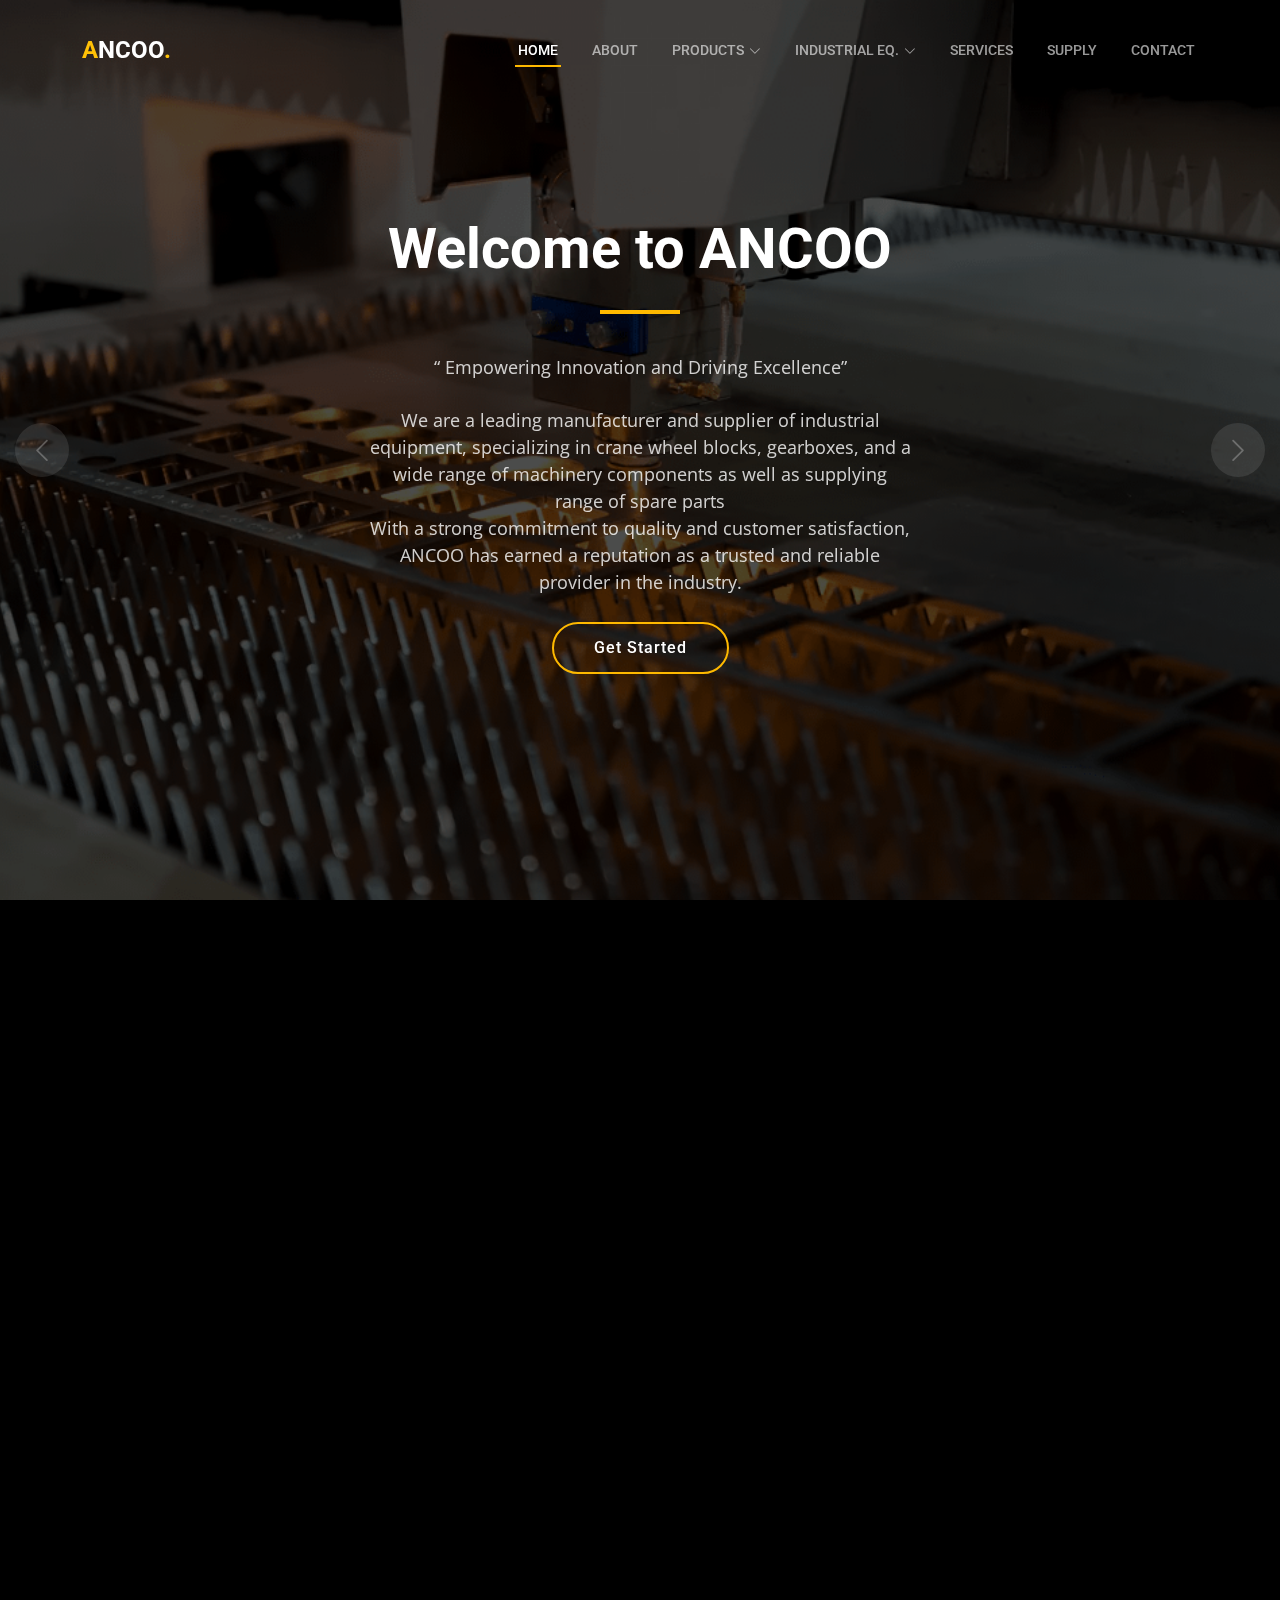
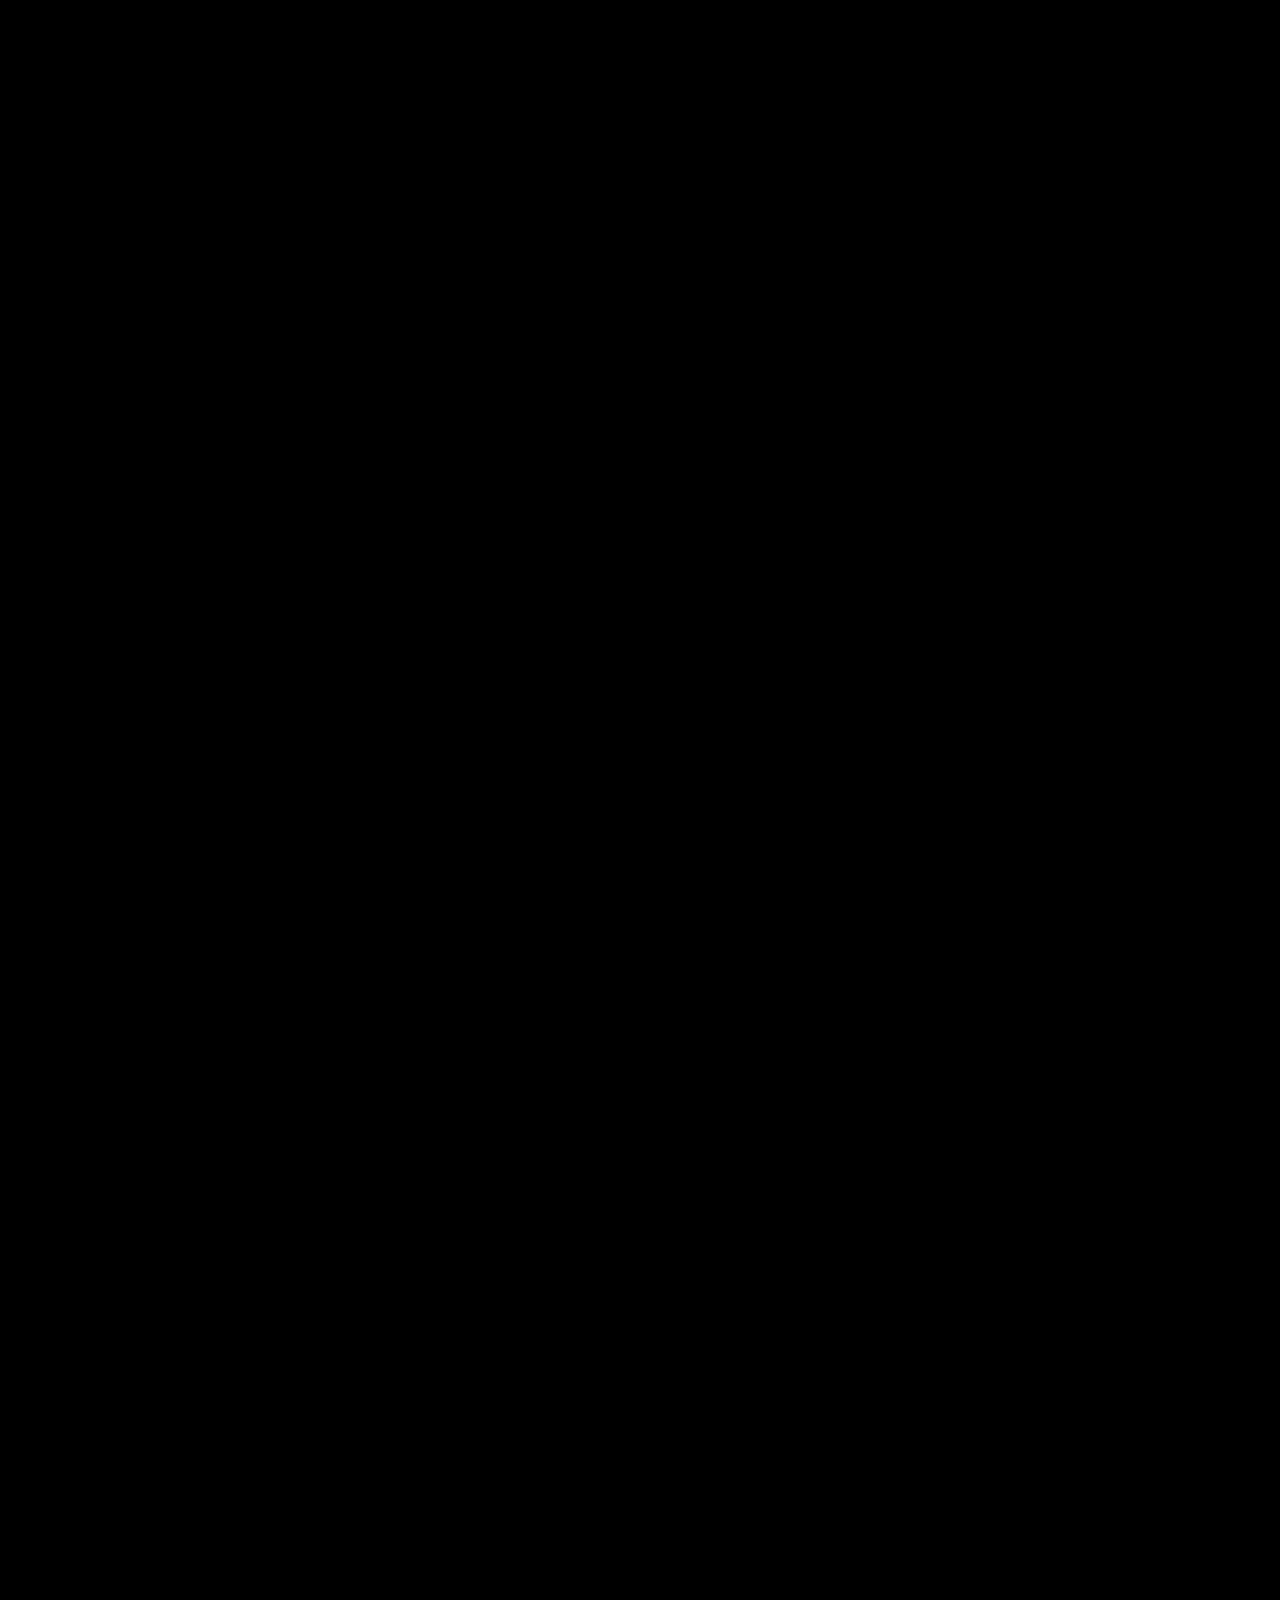
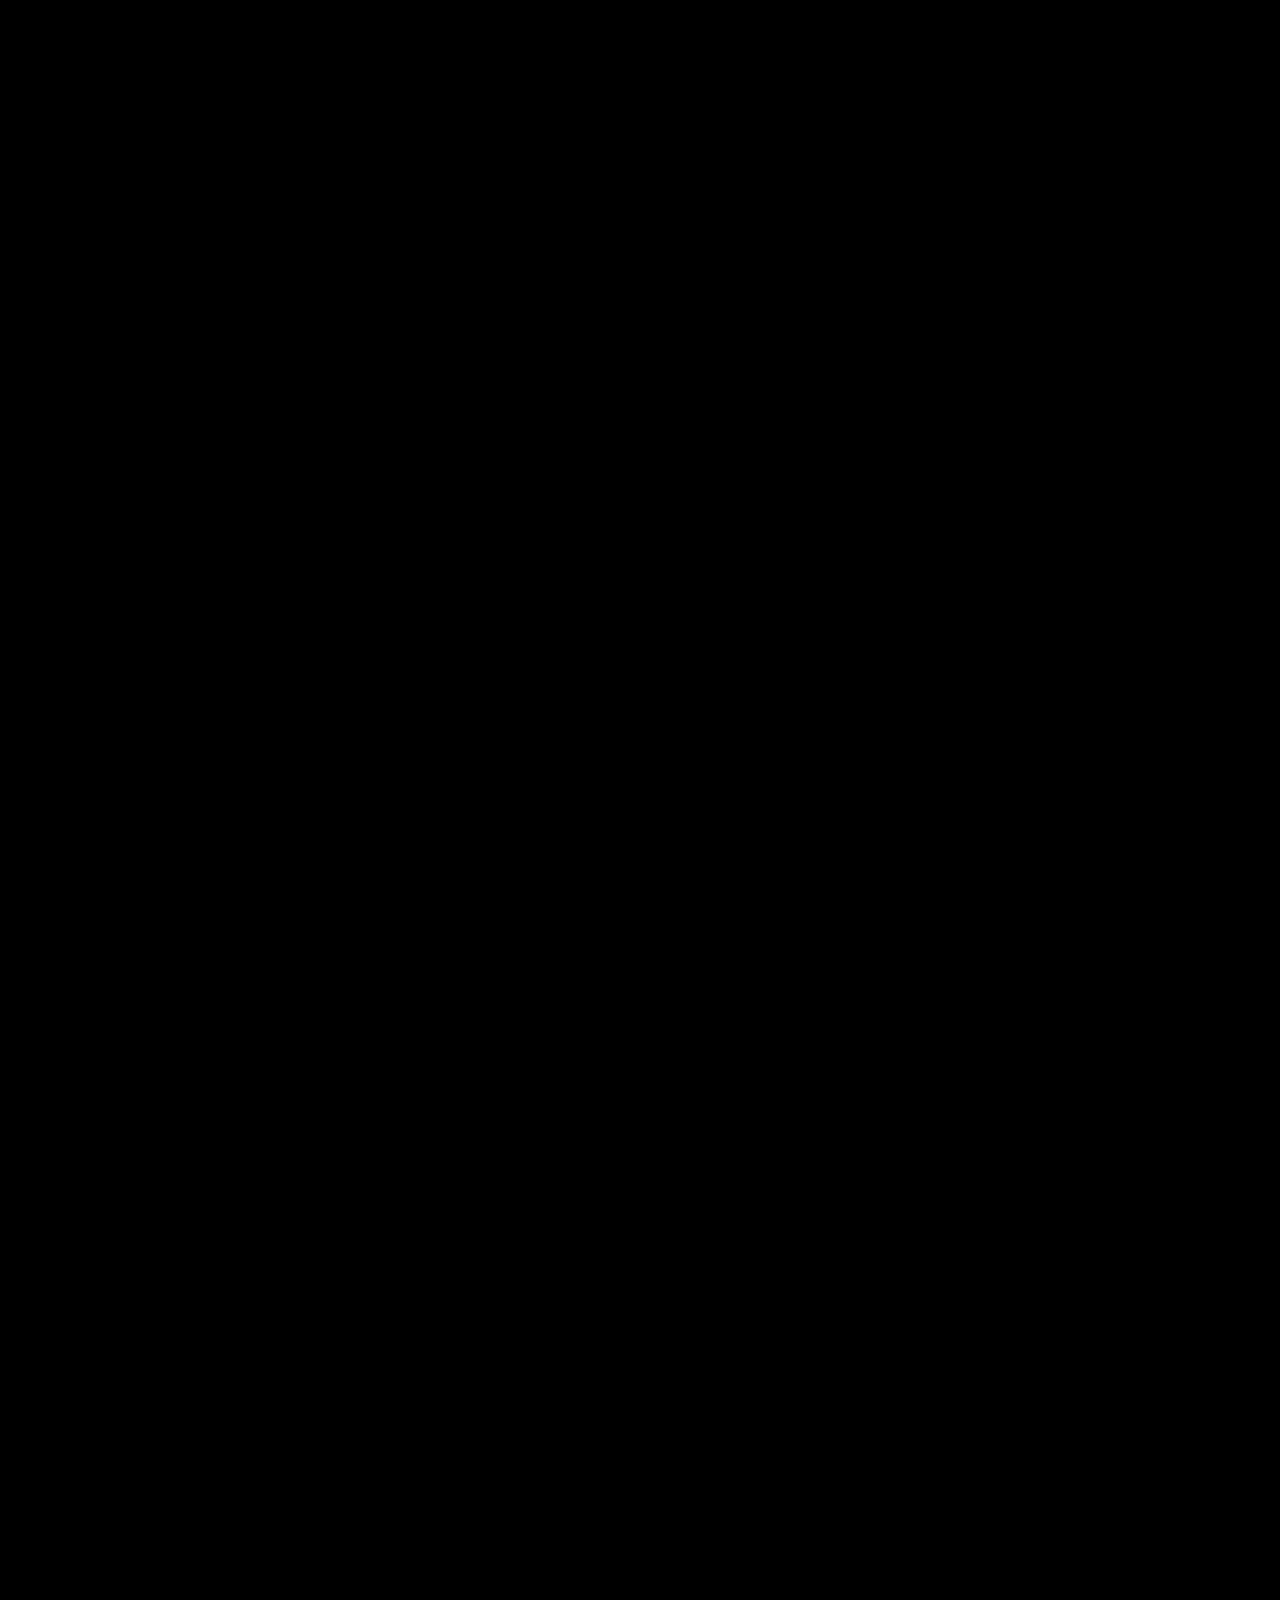
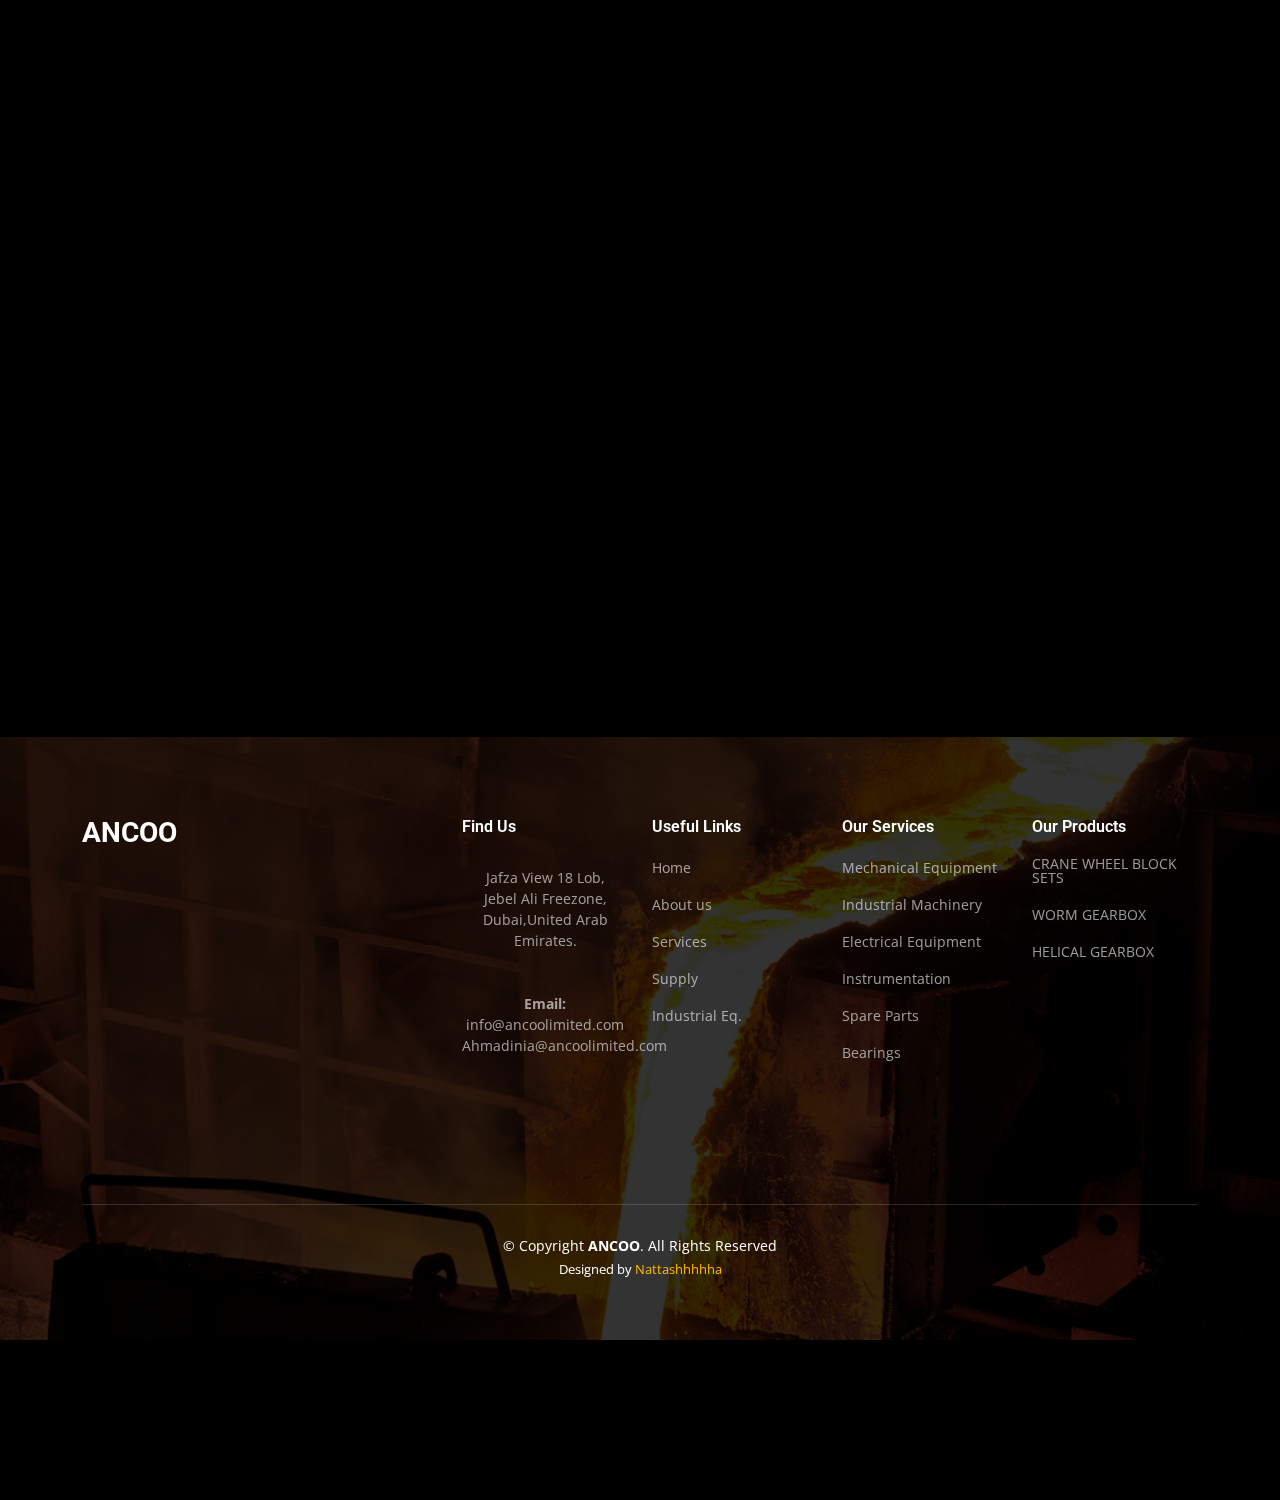
==== index.html @ 1979d3ef "first" ====
<!DOCTYPE html>
<html lang="en">
<head>
    <meta charset="UTF-8">
    <meta name="viewport" content="width=device-width, initial-scale=1.0">
    <title>ANCOO | WELCOME</title>

     <!-- Google Fonts -->
  <link rel="preconnect" href="https://fonts.googleapis.com">
  <link rel="preconnect" href="https://fonts.gstatic.com" crossorigin>
  <link href="https://fonts.googleapis.com/css2?family=Open+Sans:ital,wght@0,300;0,400;0,500;0,600;0,700;1,300;1,400;1,600;1,700&family=Roboto:ital,wght@0,300;0,400;0,500;0,600;0,700;1,300;1,400;1,500;1,600;1,700&family=Work+Sans:ital,wght@0,300;0,400;0,500;0,600;0,700;1,300;1,400;1,500;1,600;1,700&display=swap" rel="stylesheet">

<!--CSS Files -->
<link href="https://cdn.jsdelivr.net/npm/bootstrap@5.3.2/dist/css/bootstrap.min.css" rel="stylesheet" integrity="sha384-T3c6CoIi6uLrA9TneNEoa7RxnatzjcDSCmG1MXxSR1GAsXEV/Dwwykc2MPK8M2HN" crossorigin="anonymous">
<link rel="stylesheet" href="/assets/css/bootstrap.min.css">
<link rel="stylesheet" href="/assets/css/bootstrap-grid.min.css">
<link rel="stylesheet" href="/assets/css/all.min.css">
<link rel="stylesheet" href="/assets/css/animate.css">
<link rel="stylesheet" href="/assets/bootstrap-icons/bootstrap-icons.min.css">
<link rel="stylesheet" href="/assets/aos/aos.css">
<link rel="stylesheet" href="/assets/css/glightbox.min.css">
<link rel="stylesheet" href="/assets/css/swiper-bundle.min.css">
<link rel="stylesheet" href="/assets/css/style.css">

</head>



<body class="bg-black">
     <!-- ======= Header ======= -->
  <header id="header" class="header d-flex align-items-center">
    <div class="container-fluid container-xl d-flex align-items-center justify-content-between">
      <a href="index.html" class="logo d-flex align-items-center">
        <h1><span class="text-warning">A</span>NCOO<span class="text-warning">.</span></h1>
      </a>

      <i class="mobile-nav-toggle mobile-nav-show bi bi-list"></i>
      <i class="mobile-nav-toggle mobile-nav-hide d-none bi bi-x"></i>
      <nav id="navbar" class="navbar">
        <ul>
                <li><a href="index.html" class="active">Home</a></li>
                
                <li><a href="about.html">About</a></li>

                <li class="dropdown"><a href="product.html"><span>Products</span> <i class="bi bi-chevron-down dropdown-indicator"></i></a>
                  <ul>
                    <li><a href="#">Crane Wheel Block Sets</a></li>
                    <li class="dropdown"><a href="#"><span>Gear Box</span> <i class="bi bi-chevron-down dropdown-indicator"></i></a>
                      <ul>
                        <li><a href="#">Worm GearBox</a></li>
                        <li><a href="#">Helical GearBox</a></li>
                      </ul>
                    </li>
                  </ul>
                </li>
                <li class="dropdown"><a href="#industrial"><span>Industrial Eq.</span> <i class="bi bi-chevron-down dropdown-indicator"></i></a>
                  <ul>
                    <li><a href="#industrial">Oxygen Valve Stand</a></li>
                    <li><a href="#industrial">CH4 Valve Stand</a></li>
                    <li><a href="#industrial">Carbon Injection</a></li>
                    <li><a href="#industrial">Fume Dedusting Unit</a></li>
                    <li><a href="#industrial">Casting Parts</a></li>
                    <li><a href="#industrial">Stainless Steel Parts</a></li>
                  </ul>
                </li>
              
              <li><a href="services.html">Services</a></li>
              <li><a href="/supply.html">Supply</a></li>
              <li><a href="#get-started">Contact</a></li>
            </ul>
      </nav>
      <!-- .navbar -->
    </div>
  </header>
  <!-- End Header -->

  <!-- ======= Hero Section ======= -->
  <section id="hero" class="hero">

    <div class="info d-flex align-items-center">
      <div class="container">
        <div class="row justify-content-center">
          <div class="col-lg-6 text-center">
            <h2 data-aos="fade-down">Welcome to <span>ANCOO</span></h2>
            <p data-aos="fade-up">“ Empowering Innovation and Driving Excellence”</p>
            <p>We are a leading manufacturer and supplier of industrial equipment, specializing
                in crane wheel blocks, gearboxes, and a wide range of machinery components as
                well as supplying range of spare parts <br> With a strong commitment to quality and
                customer satisfaction, ANCOO has earned a reputation as a trusted and reliable
                provider in the industry.</p>
            <a data-aos="fade-up" data-aos-delay="200" href="#get-started" class="btn-get-started">Get Started</a>
          </div>
        </div>
      </div>
    </div>

    <div id="hero-carousel" class="carousel slide" data-bs-ride="carousel" data-bs-interval="5000">      
      <div class="carousel-item  active" style="background-image: url(/assets/img/home/08ba545b-0325-401b-b9ee-6702b573ebd3_cnc-laser-cutting-metal-sheet-and-metal-pipe.jpg-min.png)"></div>
      <div class="carousel-item" style="background-image: url(/assets/img/home/Airedale-Springs_-CNC-machines-1.jpg-min.png)"></div>
      <div class="carousel-item" style="background-image: url(/assets/img/home/BVV-072018-539-min.png)"></div>
      <div class="carousel-item" style="background-image: url(/assets/img/home/cast-steel-foundry-min.png)"></div>
      <div class="carousel-item" style="background-image: url(/assets/img/home/cast-steel-inspection-min.png)"></div>
      <div class="carousel-item" style="background-image: url(/assets/img/home/hero-carousel-3-min.png)"></div>
      <div class="carousel-item" style="background-image: url(/assets/img/home/liquid-cast-steel-ladle-min.png)"></div>
      <div class="carousel-item" style="background-image: url(/assets/img/home/plasma-cutting-0-min.png)"></div>
      <div class="carousel-item" style="background-image: url(/assets/img/home/modern-machining-tools-min-min.png)"></div>
      <div class="carousel-item" style="background-image: url(/assets/img/home/mixer-gearbox-servicing-services-500x500.jpg-min.png)"></div>


      <a class="carousel-control-prev" href="#hero-carousel" role="button" data-bs-slide="prev">
        <span class="carousel-control-prev-icon bi bi-chevron-left" aria-hidden="true"></span>
      </a>

      <a class="carousel-control-next" href="#hero-carousel" role="button" data-bs-slide="next">
        <span class="carousel-control-next-icon bi bi-chevron-right" aria-hidden="true"></span>
      </a>
    </div>

  </section>
  <!-- End Hero Section -->

       <!-- ======= About Us =======-->
       <section id="about_Us"> 
        <div class="container" data-aos="fade-up">
        <div class="section-header">
          <h2 class="text-white">About Us</h2>
        </div>
        <div class="row">
            <div class="col-md-6 col-lg-4 wow fadeInUp" data-wow-offset="150">
                <div class="card-about shadow-sm mb-5">
                    <img src="/assets/img/about/mission.PNG" class="card-img-top" />
                    <div class="card-body text-center p-4">
                        <h3 class="card-title mb-3 text-warning">Our Mission</h3>
                        <p class="card-text">
                          We are a highly accomplished manufacturer, embarks on their mission with
                          unwavering dedication, seamlessly blending innovation and precision to create
                          groundbreaking products that redefine industry standards, while consistently
                          surpassing customer expectations.</p>
                    </div>
                </div>
            </div>
            <div class="col-md-6 col-lg-4 wow fadeInUp" data-wow-offset="150" data-wow-delay="0.15s">
                <div class="card-about shadow-sm mb-5">
                    <img src="/assets/img/about/roadmap.PNG" class="card-img-top" />
                    <div class="card-body text-center p-4">
                        <h3 class="card-title mb-3 text-warning">Our Road Map</h3>
                        <p class="card-text">
                          Our pathway at ANCOO is investing in research and development, expanding our production capabilities, and fostering strong partnerships to ensure customer satisfaction and long-term success.
                        </p>
                    </div>
                </div>
            </div>
            <div class="col-md-6 col-lg-4 wow fadeInUp" data-wow-offset="150" data-wow-delay="0.3s">
                <div class="card-about shadow-sm mb-5">
                    <img src="/assets/img/about/goals.PNG" class="card-img-top" />
                    <div class="card-body text-center p-4">
                        <h3 class="card-title mb-3 text-warning">Our Goals</h3>
                        <p class="card-text">
                          our goal is to be a leading manufacturer in the industry, providing high-quality crane wheel blocks, gearboxes, industrial equipment, raw materials, spare parts, and electrical and mechanical equipment.</p>
                    </div>
                </div>
            </div>
        </div>
        <div class="section-header">
            <a data-aos="fade-up" data-aos-delay="200" href="about.html" class="btn-learn-More">Learn More</a>
        </div>
        </div>
    </section>
             <!-- End About Section -->

       <!-- ======= Products Section ======= -->
       <section id="products" class="products section-bg">
        <div class="product-exp">
        <div class="container" data-aos="fade-up">
  
          <div class="section-header">
            <h2 class="text-white" >Products</h2>
          </div>
          <div class="row text-white" onclick="NewTab()">
            <div class="left-grid col-sm-12 col-lg-5"><h1>
              Industry Machinary Manufacturing
            </h1><p>Supply the all raw material and spare parts needed for steel industry.</p>
          </div>
            <div class="right-grid col-sm-12 col-lg-7">
                <div class="card-column column-0">
                  <div class="card">
                    <img src="/assets/img/products/crane wheel block set.png" />
                    <h1>Crane Wheel Block Sets</h1>
                    <p class="border-top border-warning m-4">Click on me to find out More!</p>
                  </div>
                  <div class="card">
                    <img src="/assets/img/products/gearBox.png" />
                    <h1>GearBox<pre> </pre></h1>
                    <p class="border-top border-warning m-4">Click on me to find out More!</p>
    
                  </div>
                </div>
                <div class="card-column column-1">
                  <div class="card ">
                    <img src="/assets/img/products/worm-removebg-preview.png"/>
                    <h1>Worm GearBox</h1>
                    <p class="border-top border-warning m-4">Click on me to find out More!</p>
    
                  </div>
                  <div class="card">
                    <img src="/assets/img/products/helcal.png" />
                    <h1>Helical GearBox</h1>
                    <p class="border-top border-warning m-4">Click on me to find out More!</p>
                  </div>
                </div>
              <div id="cover" class="cover"></div>
              <div id="open-content" class="open-content">
               <a href="#" id="close-content" class="close-content"><span class="x-1"></span><span class="x-2"></span></a>
              <img id="open-content-image" src="" />
              <div class="text" id="open-content-text">
              </div>
              </div>
            </div>
          </div>
          </div>

        <section>
            <!-- End products Section -->

    <!-- ======= industrial.eq Section ======= -->
    <section id="industrial" class="industrial">
        <div class="container" data-aos="fade-up">
  
          <div class="section-header">
            <h2 class="text-white">Industrial Eq.</h2>
          </div>
          <div class="wrapper">
          <div class="cols ">
            <div class="col" ontouchstart="this.classList.toggle('hover');">
              <div class="container_industrial">
                <div class="front" style="background-image: url(/assets/img/industrialeq/first.jpeg)">
                  
                  <div class="inner">
                    <p class="fs-5 fw-bolder">Oxygen Valve Stand</p>
                  </div>
                </div>
                <div class="back">
                  <div class="inner">
                    <p class="text-black fw-bold">ANCOO is capable of producing oxygen valve stands. These
                      are likely equipment used to regulate and control the flow of oxygen in industrial
                      processes or systems.</p>
                  </div>
                </div>
              </div>
            </div>
            <div class="col " ontouchstart="this.classList.toggle('hover');">
              <div class="container_industrial">
                <div class="front" style="background-image: url(/assets/img/industrialeq/second.jpeg)">
                  <div class="inner">
                    <p class="fs-5 fw-bolder">CH4 Valve Stand</p>
                  </div>
                </div>
                <div class="back">
                  <div class="inner">
                    <p class="text-black fw-bold">ANCOO can manufacture CH4 valve stands. CH4 typically
                      refers to methane, a flammable gas commonly used as a fuel source. Valve
                      stands for CH4 would be used to control the flow of methane in specific
                      applications.</p>
                  </div>
                </div>
              </div>
            </div>
            <div class="col " ontouchstart="this.classList.toggle('hover');">
              <div class="container_industrial">
                <div class="front" style="background-image: url(/assets/img/industrialeq/third.jpg)">
                  <div class="inner">
                    <p class="fs-5 fw-bolder">Carbon Injection</p>
                  </div>
                </div>
                <div class="back">
                  <div class="inner">
                    <p class="text-black fw-bold">ANCOO has the capability to produce carbon injection
                      equipment. Carbon injection is a process where carbon-based substances, such
                      as coal or coke, are injected into a system or process to facilitate specific
                      reactions or operations.</p>
                  </div>
                </div>
              </div>
            </div>
            <div class="col " ontouchstart="this.classList.toggle('hover');">
              <div class="container_industrial">
                <div class="front" style="background-image: url(/assets/img/industrialeq/forth.jpg)">
                  <div class="inner">
                    <p class="fs-5 fw-bolder">Fume Dedusting Unit</p>
                  </div>
                </div>
                <div class="back">
                  <div class="inner">
                    <p class="text-black fw-bold">ANCOO manufactures fume dedusting units. These units
                      are designed to remove dust, particulate matter, and other pollutants from
                      exhaust gases or fumes generated during various industrial processes. They
                      help to improve air quality and reduce environmental pollution.</p>
                  </div>
                </div>
              </div>
            </div>
            <div class="col " ontouchstart="this.classList.toggle('hover');">
              <div class="container_industrial">
                <div class="front" style="background-image: url(/assets/img/industrialeq/fifth.jpg)">
                  <div class="inner">
                    <p class="fs-5 fw-bolder">Casting Parts</p>
                  </div>
                </div>
                <div class="back">
                  <div class="inner">
                    <p class="text-black fw-bold">ANCOO can manufacture casting parts according to customers
                      order. Casting is a manufacturing process where a liquid material, typically metal
                      or plastic, is poured into a mold and allowed to solidify. Casting parts are widely
                      used in different industries, including automotive, machinery, and construction.</p>
                  </div>
                </div>
              </div>
            </div>
            <div class="col " ontouchstart="this.classList.toggle('hover');">
              <div class="container_industrial">
                <div class="front" style="background-image: url(/assets/img/industrialeq/sixth.jpeg)">
                  <div class="inner">
                    <p class="fs-5 fw-bolder">Stainless Steel Parts</p>
                  </div>
                </div>
                <div class="back">
                  <div class="inner">
                    <p class="text-black fw-bold">ANCOO is capable of manufacturing stainless steel parts.
                      Stainless steel is a corrosion-resistant and durable material widely used in
                      various industries, including construction, automotive, aerospace, and
                      manufacturing. ANCOO can produce custom parts or components using stainless steel.</p>
                  </div>
                </div>
              </div>
            </div>
          </div>
        </div>
          </div>
    </section>
    <!-- End industrial Section -->
    

   <!-- ======= services Section ======= -->
   <section id="services" class="services"> 
    <div class="container-fluid" data-aos="fade-up">
    <div class="section-header">
      <h2 class="text-white">Services</h2>
    </div>
    <div class="container-fluid bc">
        <div class="container pt-5 pb-5">
          <div class="col-md-6 text-light">
            <h3 class="wow slideInUp"><span class="">Loo</span>king For</h3>
            <h1 class="mt-4 wow slideInDown">Exclusive <span class="">S</span>ervices?</h1>
            <a href="services.html" class="btn btn-lg  text-light mt-3 wow slideInLeft">Click me</a>
          </div>
        </div>
      </div>
    </section>

    <!-- End services Section -->

    <!-- ======= contact  Section ======= -->
<section id="get-started" class="get-started section-bg">
    <div class="container">

      <div class="row justify-content-between gy-4">

        <div class="col-lg-6 d-flex align-items-center" data-aos="fade-up">
          <div class="content">
            <h3>Unprecedented Velocity <br> Impeccable Reliability</h3>
            <p>Count on ANCOO to deliver high-quality, reliable products that meet your specific
                industrial needs. Our team of experts is committed to providing exceptional
                customer service and ensuring your satisfaction. Contact us today to discuss
                your requirements and discover how we can assist you.
          </div>
        </div>

        <div class="col-lg-5" data-aos="fade">      
          <form action="forms/quote.php" method="post" class="php-email-form">
            <h3 class="text-warning fs-2">Get in touch</h3>
            <p> <span class="fs-6 ">Interested in our product?</span><br>
                Answer a few short questions and we'll get in touch with you!</p>
            <div class="row gy-3">

              <div class="col-md-12">
                <input type="text" name="name" class="form-control" placeholder="Name" required>
              </div>

              <div class="col-md-12 ">
                <input type="email" class="form-control" name="email" placeholder="Email" required>
              </div>

              <div class="col-md-12">
                <input type="text" class="form-control" name="phone" placeholder="Phone" required>
              </div>

              <div class="col-md-12">
                <textarea class="form-control" name="message" rows="6" placeholder="Message" required></textarea>
              </div>

              <div class="col-md-12 text-center">
                <div class="loading">Loading</div>
                <div class="error-message"></div>
                <div class="sent-message">Your quote request has been sent successfully. Thank you!</div>

                <button type="submit">Submit</button>
              </div>

            </div>
          </form>
        </div>
        <!-- End Quote Form -->

      </div>
    </div>
  </section>
  <!-- End contact Section -->

  <!-- ======= Footer ======= -->
  <footer id="footer" class="footer">

    <div class="footer-content position-relative">
      <div class="container">
        <div class="row">

          <div class="col-lg-4 col-md-6">
            <div class="footer-info">
              <h3>ANCOO</h3>
              <iframe src="https://www.google.com/maps/embed?pb=!1m18!1m12!1m3!1d3616.487539565519!2d55.09113257633433!3d24.983544377849118!2m3!1f0!2f0!3f0!3m2!1i1024!2i768!4f13.1!3m3!1m2!1s0x3e5f12800638d80d%3A0x19fec8ba8e12b10d!2sJafza%20View%2018%20-%20Downtown%20Jabel%20Ali%20-%20Jabal%20Ali%20Industrial%20Second%20-%20Dubai%20-%20United%20Arab%20Emirates!5e0!3m2!1sen!2sfi!4v1700050710199!5m2!1sen!2sfi" frameborder="0" style="border:0; width: 100%; height: 300px;" allowfullscreen></iframe>
            </div>
          </div><!-- End footer info column-->

          <div class="col-lg-2 col-md-3">
            <h4>Find Us</h4>
            <p>Jafza View 18 Lob,<br>Jebel Ali Freezone,<br> Dubai,United Arab Emirates. <br>
                <br><br><strong>Email:</strong> info@ancoolimited.com<br>Ahmadinia@ancoolimited.com<br></p>
          </div><!-- End footer links column-->
          <div class="col-lg-2 col-md-3 footer-links">
            <h4>Useful Links</h4>
            <ul>
              <li><a href="/index.html">Home</a></li>
              <li><a href="/about.html">About us</a></li>
              <li><a href="/services.html">Services</a></li>
              <li><a href="/supply.html">Supply</a></li>
              <li><a href="/index.html#industrial">Industrial Eq.</a></li>
            </ul>
          </div><!-- End footer links column-->

          <div class="col-lg-2 col-md-3 footer-links">
            <h4>Our Services</h4>
            <ul>
              <li><a href="/supply.html">Mechanical Equipment</a></li>
              <li><a href="/supply.html">Industrial Machinery</a></li>
              <li><a href="/supply.html">Electrical Equipment</a></li>
              <li><a href="/supply.html">Instrumentation</a></li>
              <li><a href="/supply.html">Spare Parts</a></li>
              <li><a href="/supply.html">Bearings</a></li>
            </ul>
          </div>
          <!-- End footer links column-->

          <div class="col-lg-2 col-md-3 footer-links">
            <h4>Our Products</h4>
            <ul>
              <li><a href="/product.html">CRANE WHEEL BLOCK SETS</a></li>
              <li><a href="/product.html">WORM GEARBOX</a></li>
              <li><a href="/product.html">HELICAL GEARBOX</a></li>
            </ul>
          </div><!-- End footer links column-->
        </div>
      </div>
    </div>

    <div class="footer-legal text-center position-relative">
      <div class="container">
        <div class="copyright">
          &copy; Copyright <strong><span>ANCOO</span></strong>. All Rights Reserved
        </div>
        <div class="credits">
          Designed by <a href="http://linkedin.com/in/natasha-mashhadi-854a26289">Nattashhhhha</a>
        </div>
      </div>
    </div>

  </footer>
  <!-- End Footer -->

  <a href="#" class="scroll-top d-flex align-items-center justify-content-center"><i class="bi bi-arrow-up-short"></i></a>

  <div id="preloader"></div>








<!--JavaScript Files -->
<script src="https://cdn.jsdelivr.net/npm/bootstrap@5.3.2/dist/js/bootstrap.bundle.min.js" integrity="sha384-C6RzsynM9kWDrMNeT87bh95OGNyZPhcTNXj1NW7RuBCsyN/o0jlpcV8Qyq46cDfL" crossorigin="anonymous"></script>
<script src="/assets/js/bootstrap.min.js"></script>
<script src="/assets/js/bootstrap.bundle.min.js"></script>
<script src="/assets/js/glightbox.min.js"></script>
<script src="/assets/js/isotope.pkgd.min.js"></script>
<script src="/assets/js/wow.min.js"></script>
<script> new WOW().init(); </script>
<script src="/assets/aos/aos.js"></script>
<script src="/assets/swiper/swiper-bundle.min.js"></script>
<script src="/assets/purecounter/purecounter_vanilla.js"></script>
<script src="/assets/js/main.js"></script>
<script src="/assets/js/bootstrap.bundle.js.map"></script>
<script src="/assets/js/bootstrap.min.js.map"></script>
</body>
</html>
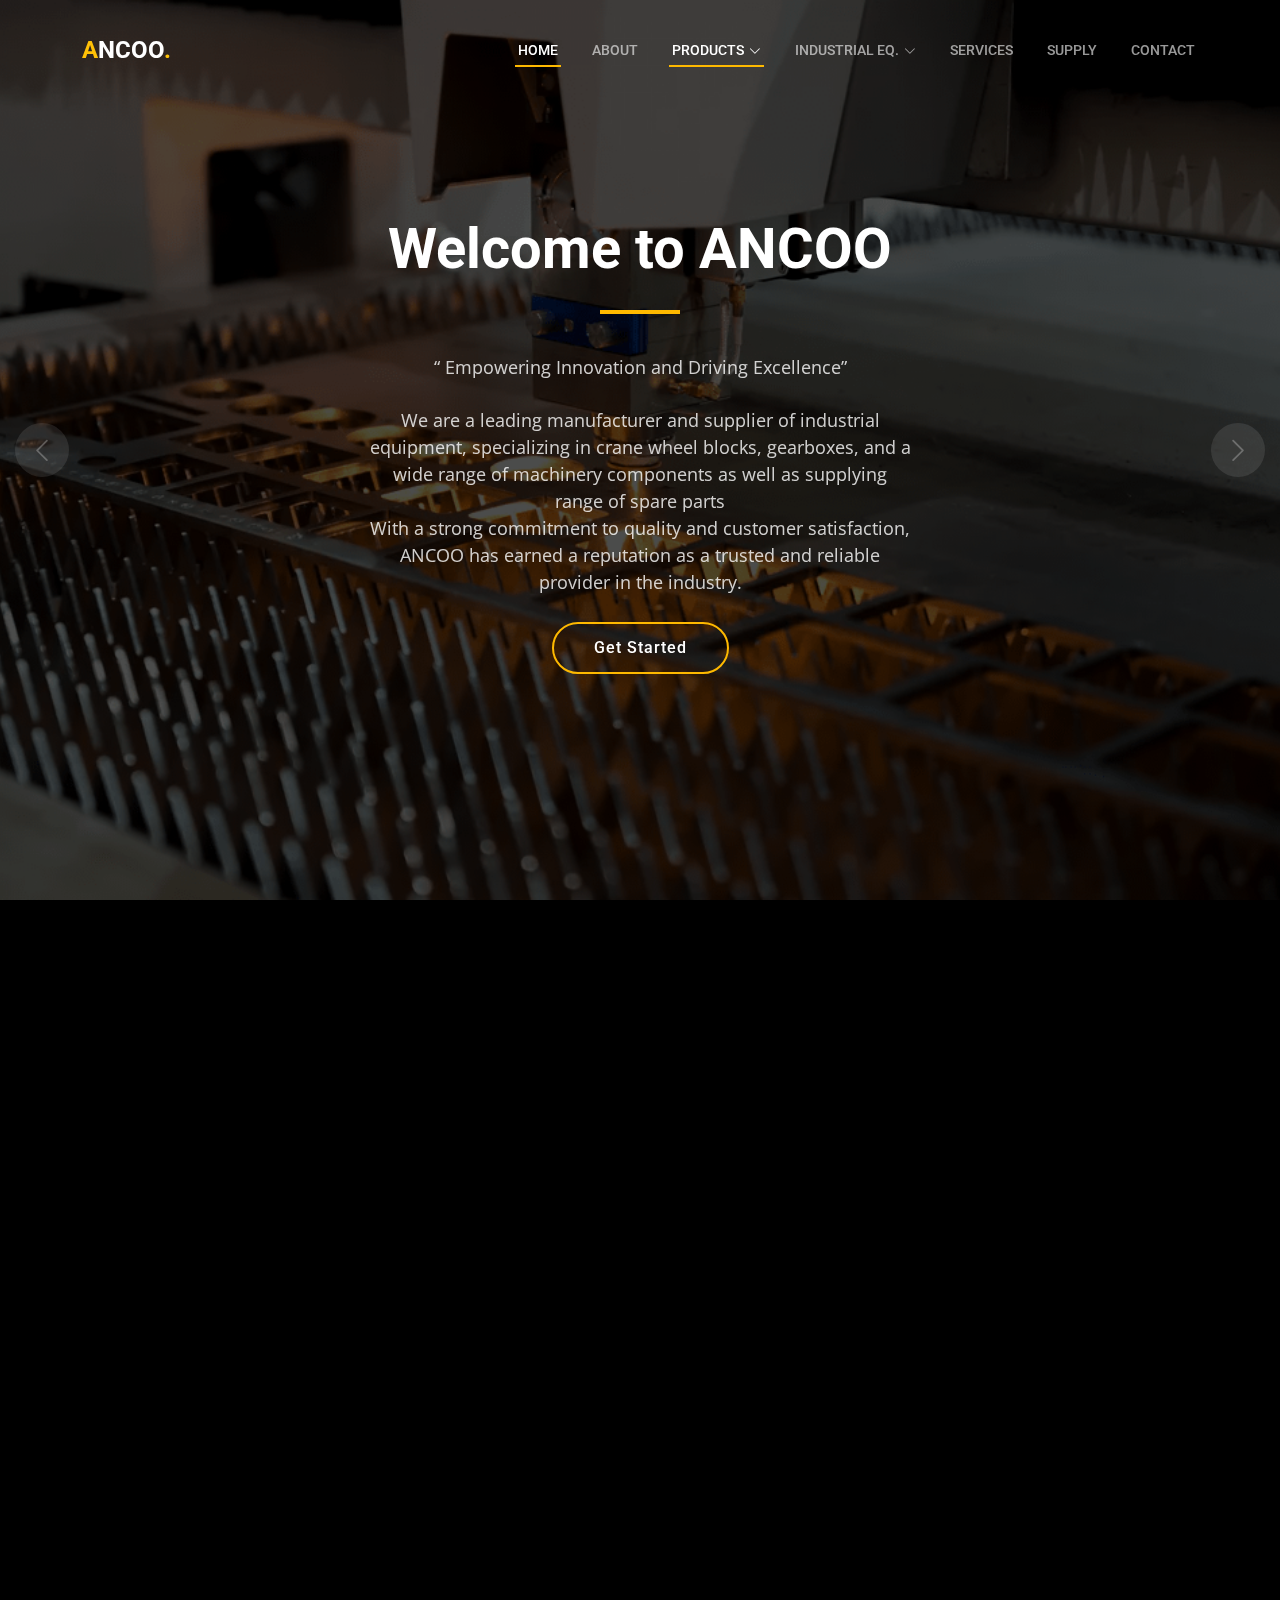
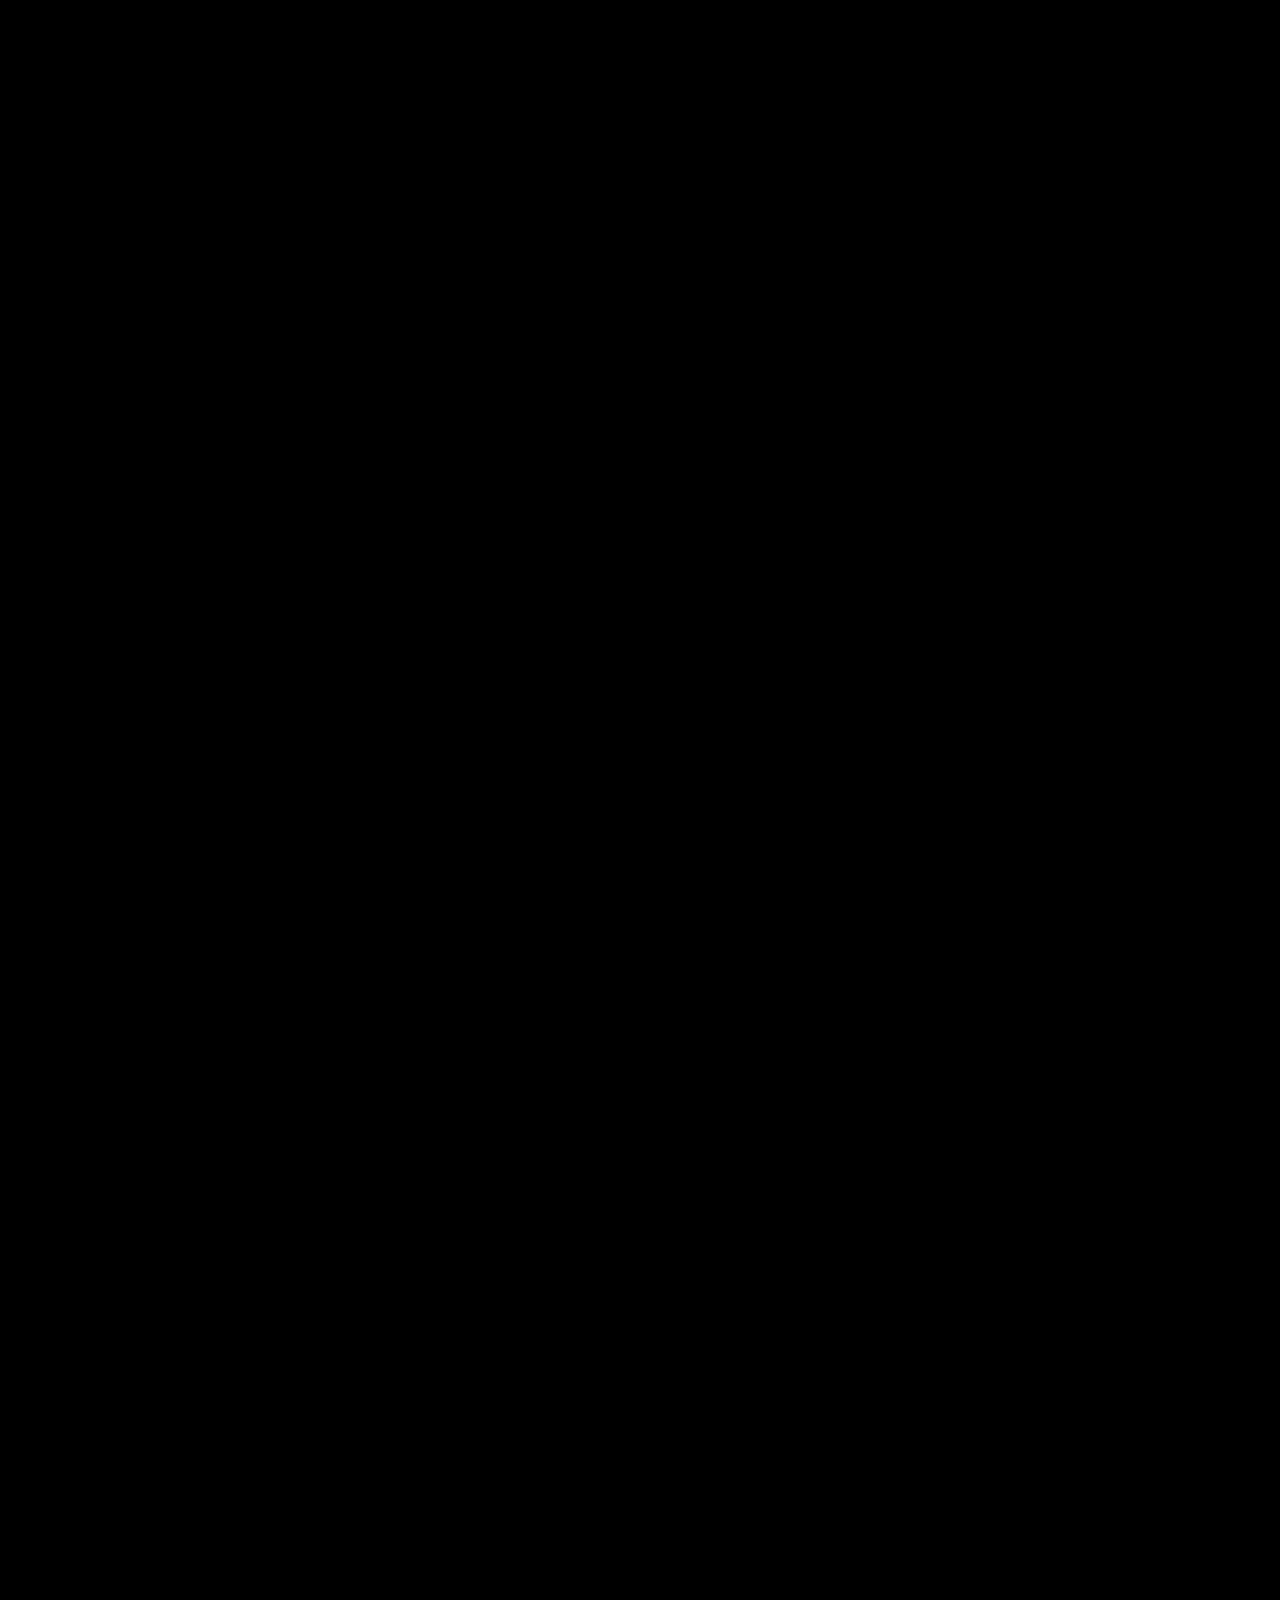
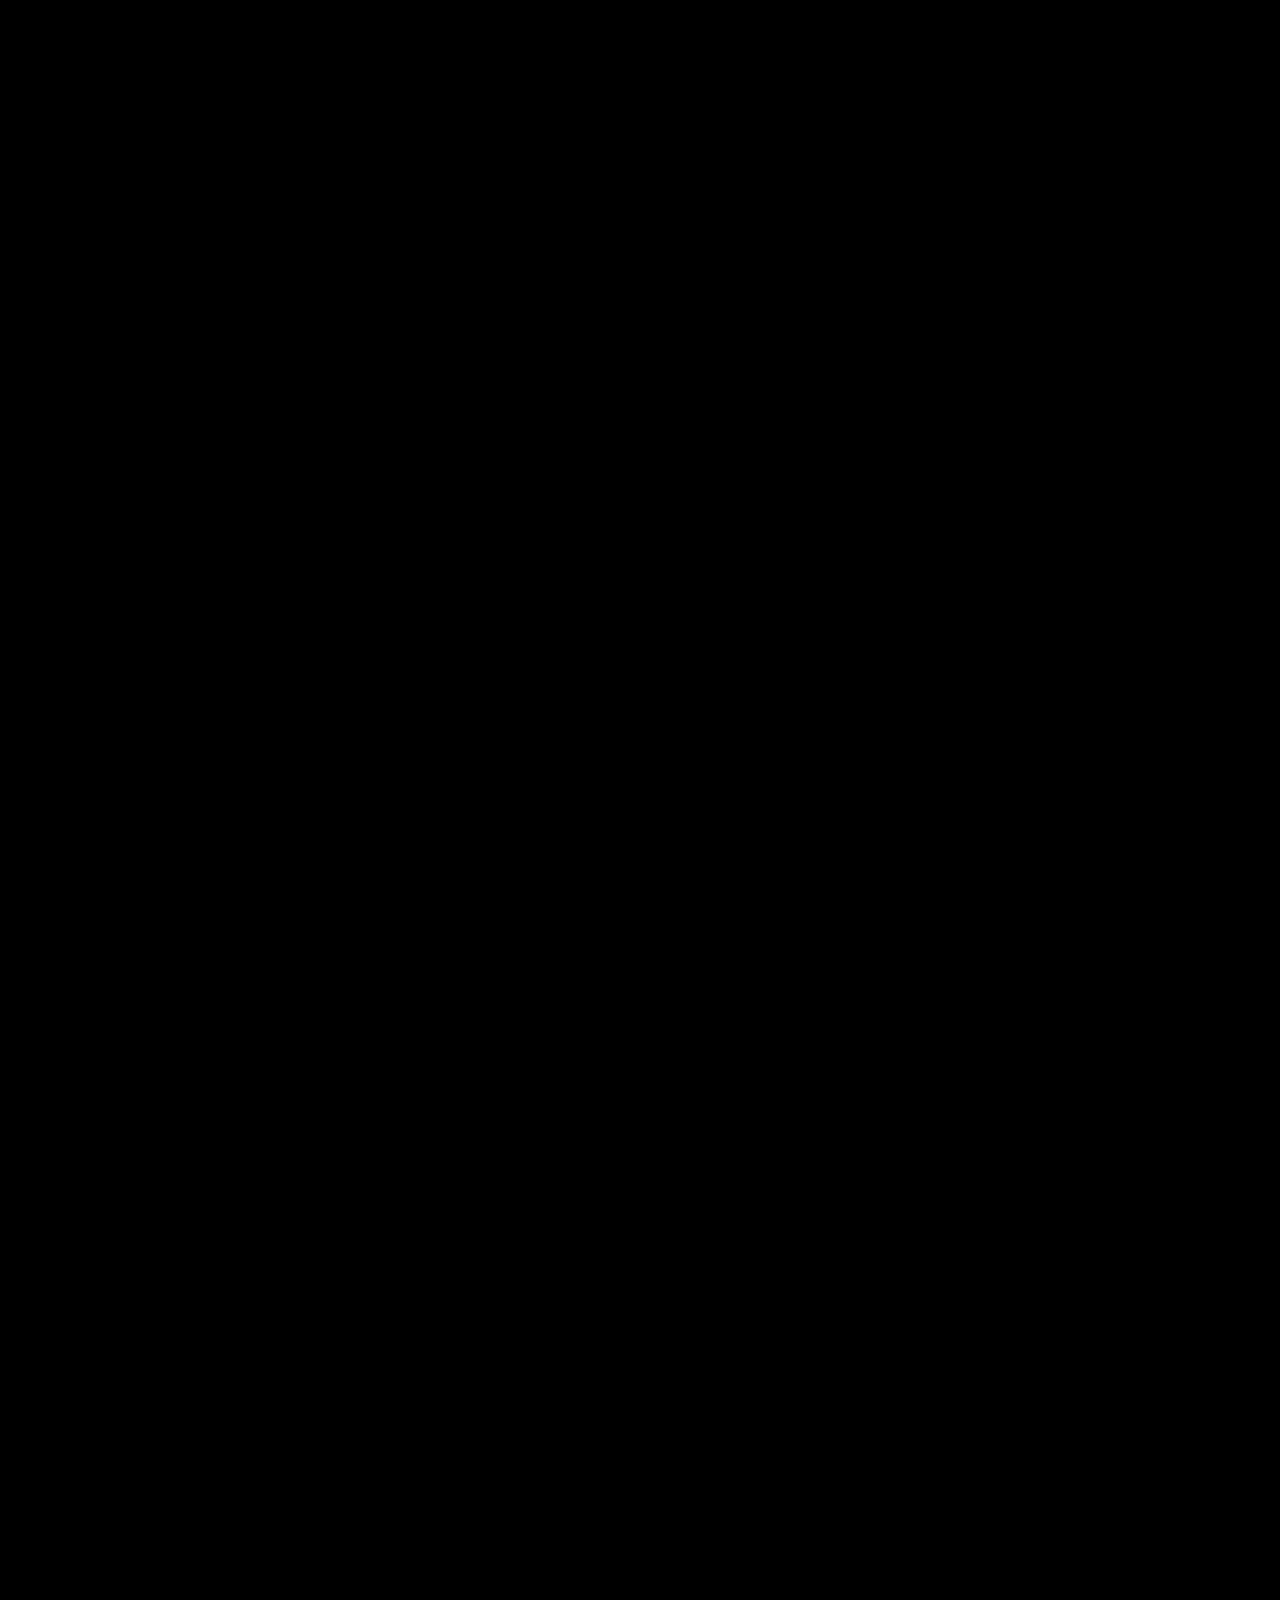
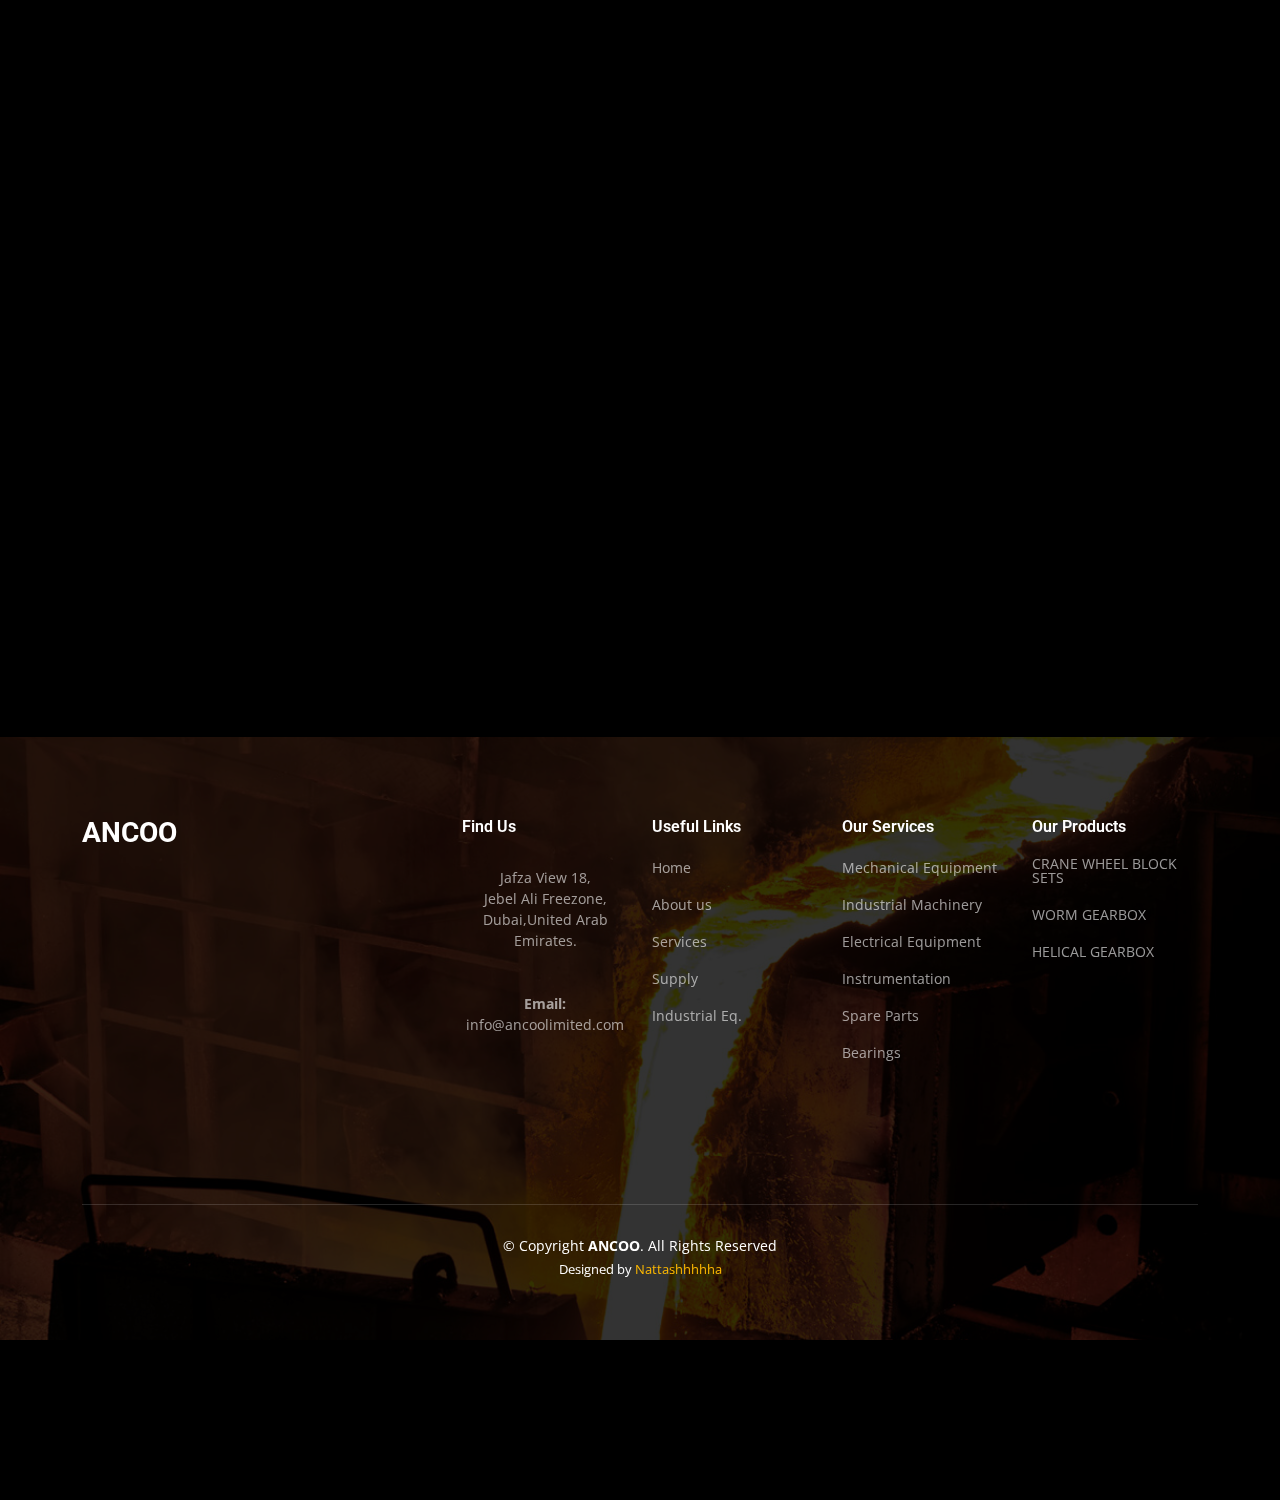
==== commit 0045611d: "second" ====
--- a/index.html
+++ b/index.html
@@ -42,13 +42,13 @@
                 
                 <li><a href="about.html">About</a></li>
 
-                <li class="dropdown"><a href="product.html"><span>Products</span> <i class="bi bi-chevron-down dropdown-indicator"></i></a>
+                <li class="dropdown"><a href="#products" class="active"><span>Products</span> <i class="bi bi-chevron-down dropdown-indicator"></i></a>
                   <ul>
-                    <li><a href="#">Crane Wheel Block Sets</a></li>
-                    <li class="dropdown"><a href="#"><span>Gear Box</span> <i class="bi bi-chevron-down dropdown-indicator"></i></a>
+                    <li><a href="/product.html">Crane Wheel Block Sets</a></li>
+                    <li class="dropdown"><a href="/product.html"><span>Gear Box</span> <i class="bi bi-chevron-down dropdown-indicator"></i></a>
                       <ul>
-                        <li><a href="#">Worm GearBox</a></li>
-                        <li><a href="#">Helical GearBox</a></li>
+                        <li><a href="/product.html">Worm GearBox</a></li>
+                        <li><a href="/product.html">Helical GearBox</a></li>
                       </ul>
                     </li>
                   </ul>
@@ -432,8 +432,8 @@
 
           <div class="col-lg-2 col-md-3">
             <h4>Find Us</h4>
-            <p>Jafza View 18 Lob,<br>Jebel Ali Freezone,<br> Dubai,United Arab Emirates. <br>
-                <br><br><strong>Email:</strong> info@ancoolimited.com<br>Ahmadinia@ancoolimited.com<br></p>
+            <p>Jafza View 18,<br>Jebel Ali Freezone,<br> Dubai,United Arab Emirates. <br>
+                <br><br><strong>Email:</strong> info@ancoolimited.com</p>
           </div><!-- End footer links column-->
           <div class="col-lg-2 col-md-3 footer-links">
             <h4>Useful Links</h4>
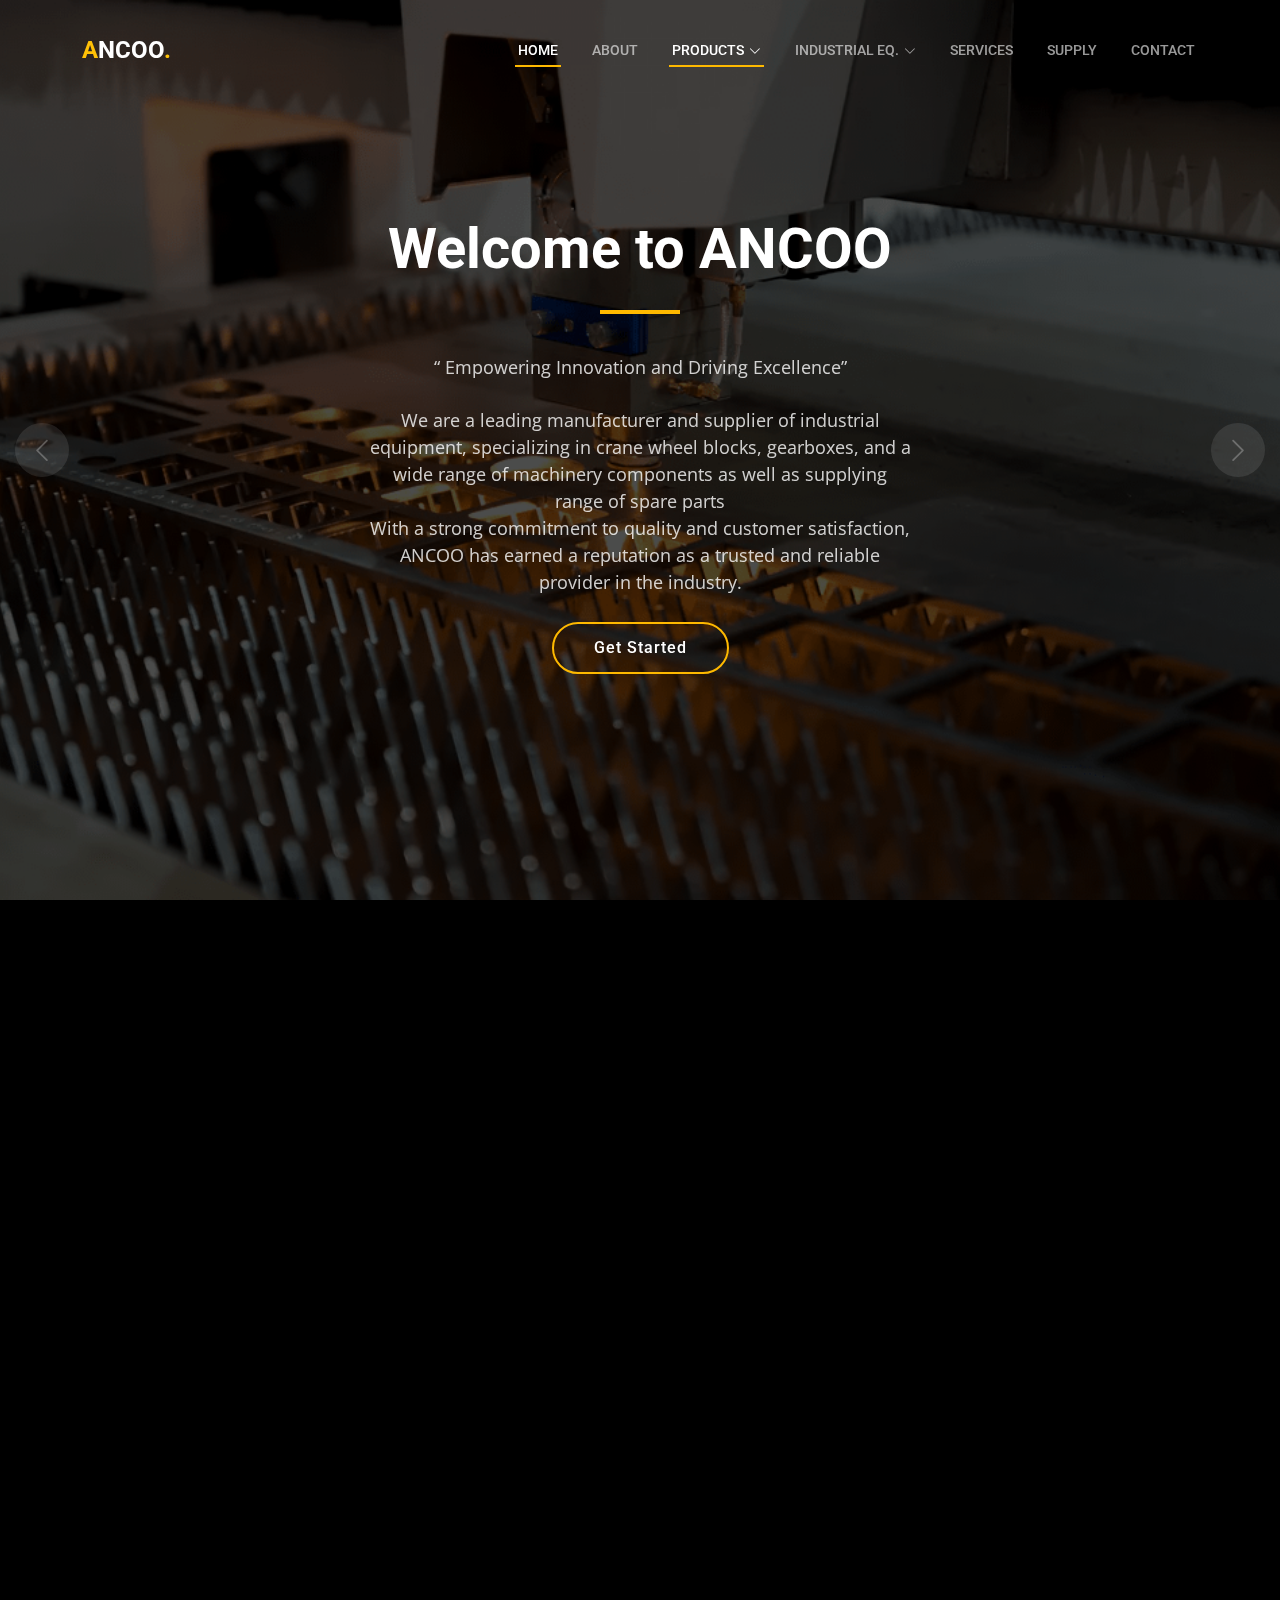
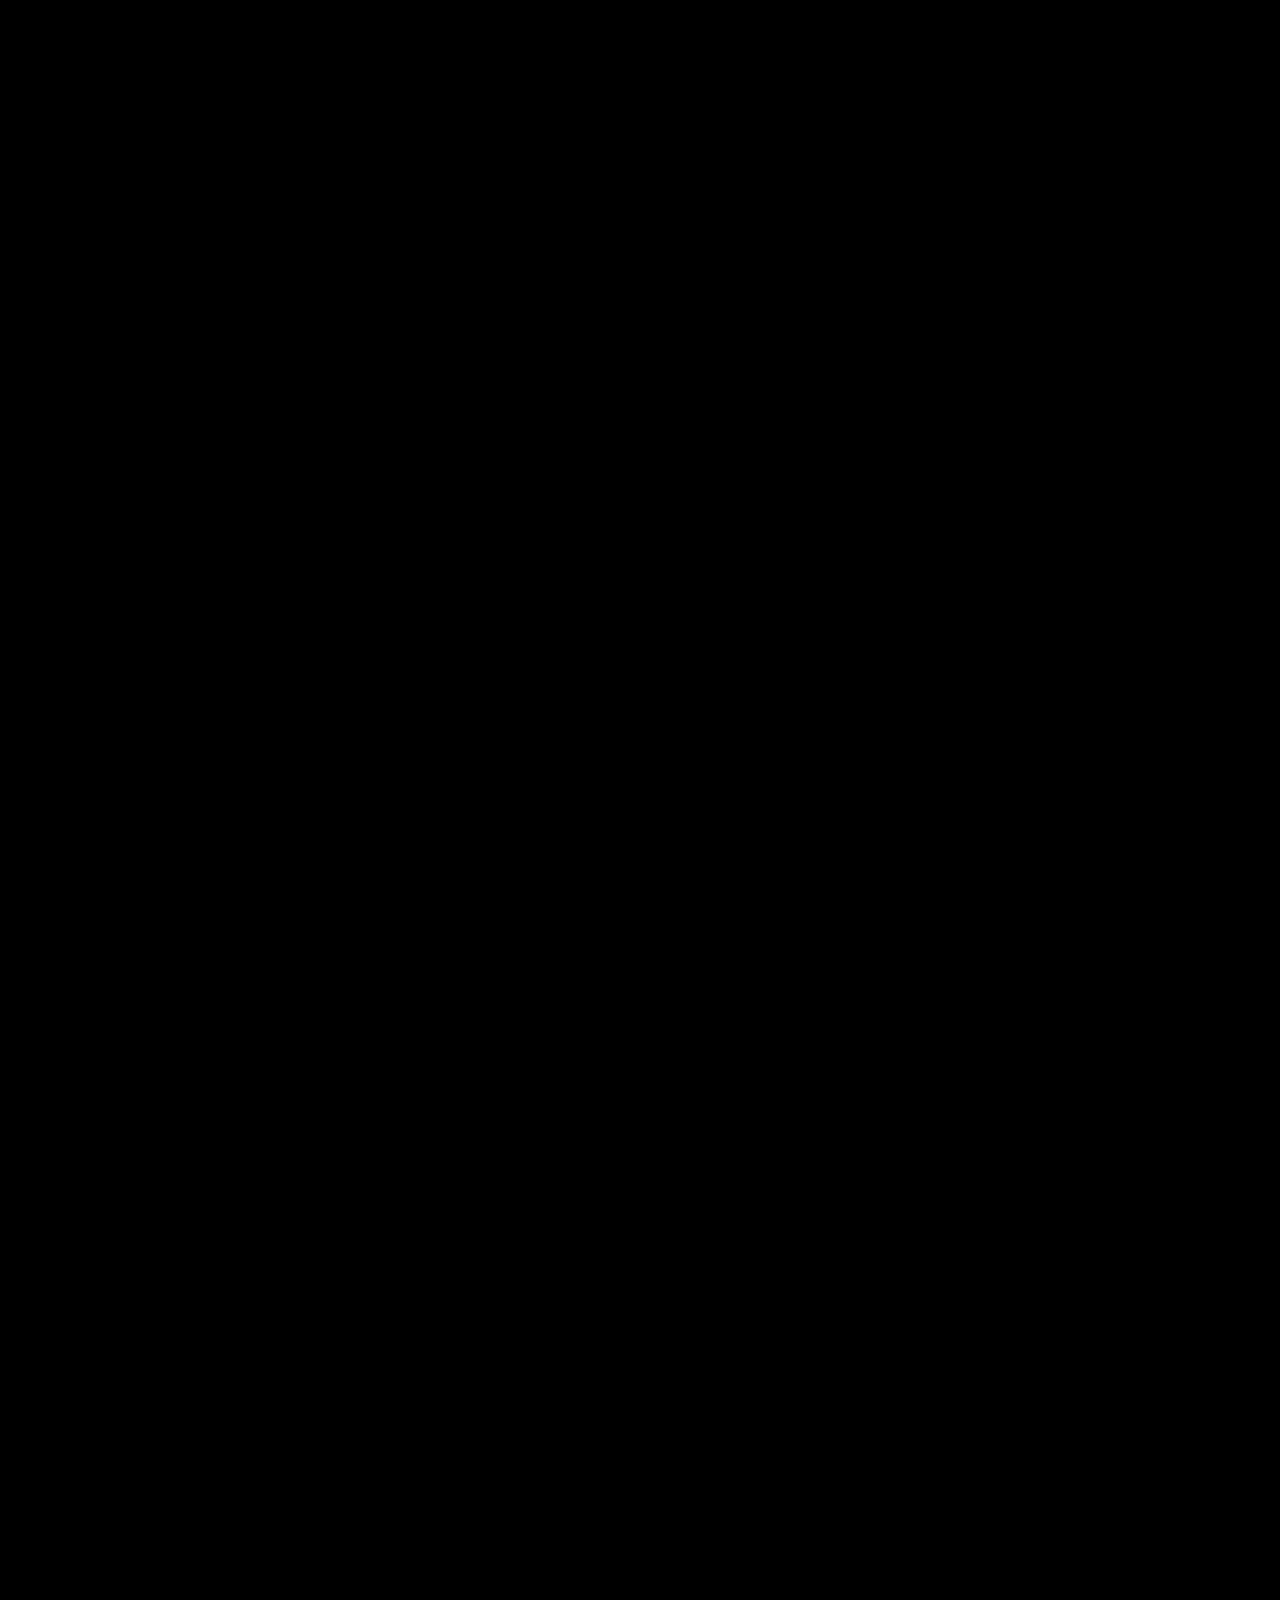
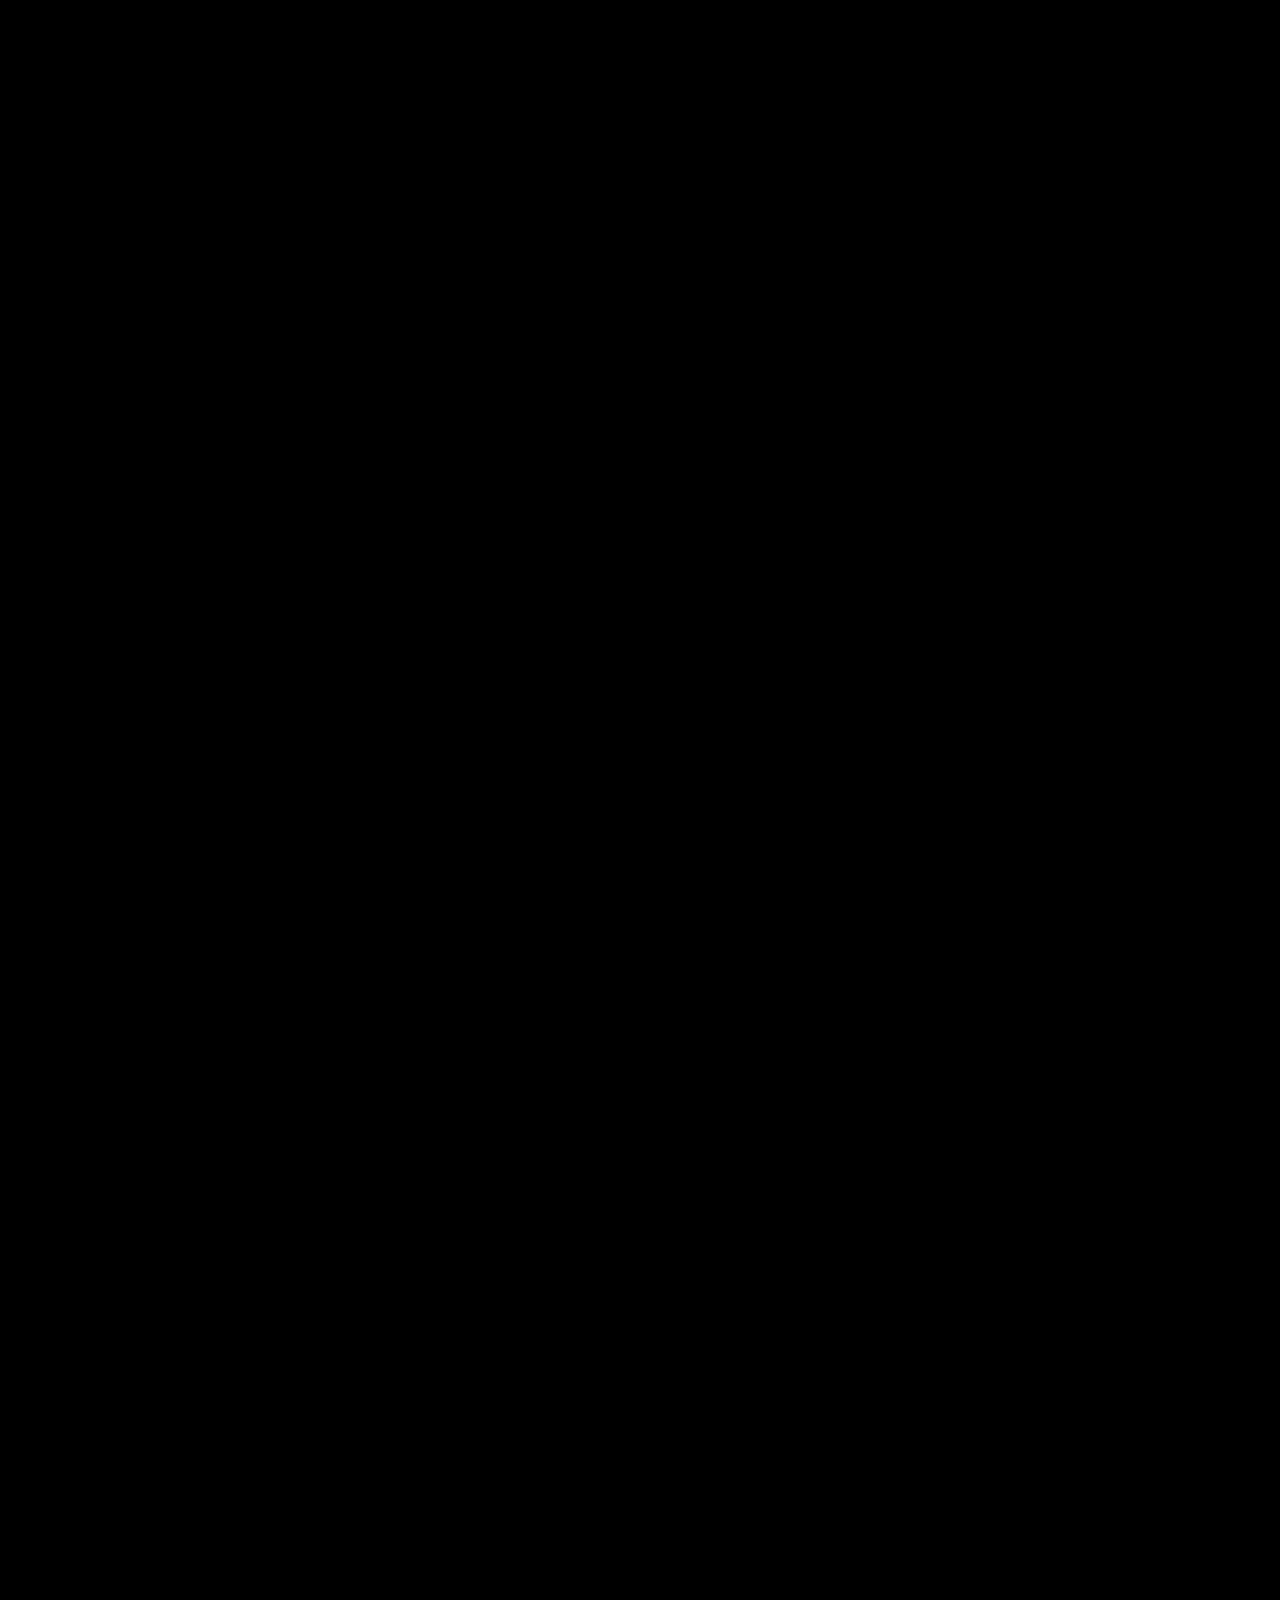
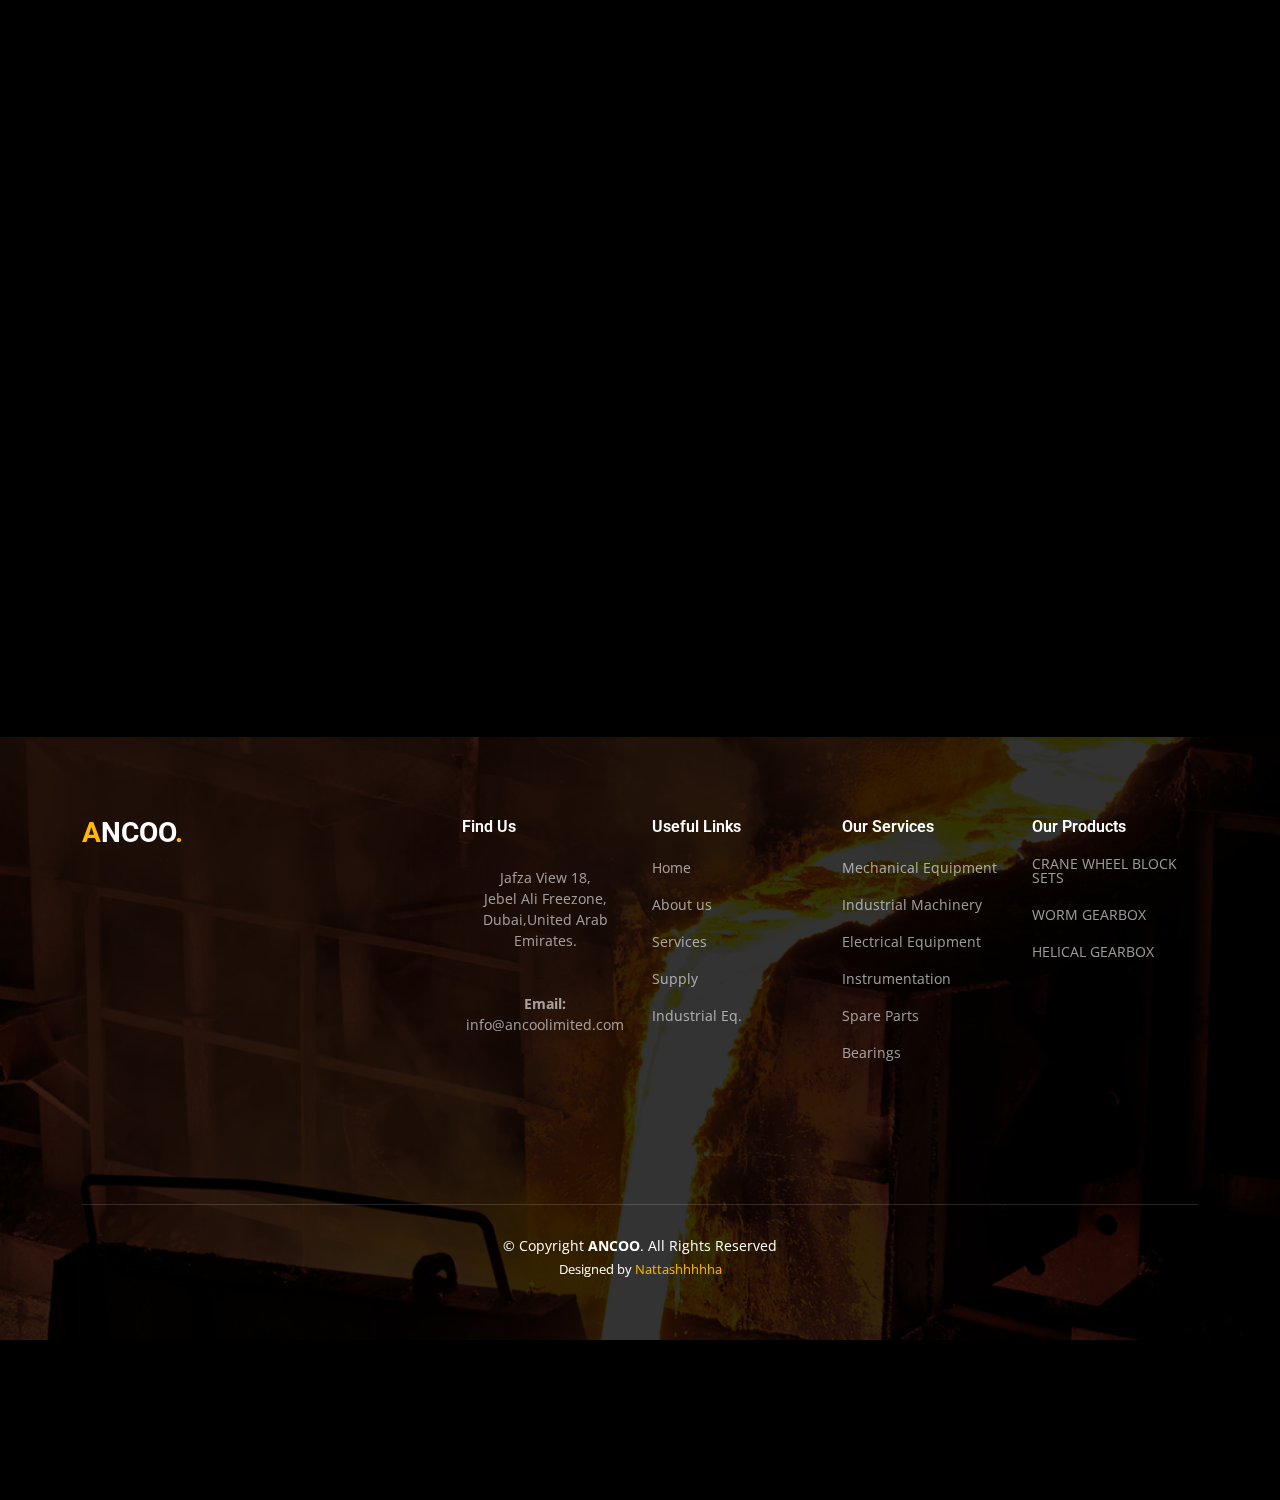
==== commit bea22f9d: "third" ====
--- a/index.html
+++ b/index.html
@@ -425,7 +425,7 @@
 
           <div class="col-lg-4 col-md-6">
             <div class="footer-info">
-              <h3>ANCOO</h3>
+              <h3><span text-warning>A</span>NCOO<span text-warning>.</span></h3>
               <iframe src="https://www.google.com/maps/embed?pb=!1m18!1m12!1m3!1d3616.487539565519!2d55.09113257633433!3d24.983544377849118!2m3!1f0!2f0!3f0!3m2!1i1024!2i768!4f13.1!3m3!1m2!1s0x3e5f12800638d80d%3A0x19fec8ba8e12b10d!2sJafza%20View%2018%20-%20Downtown%20Jabel%20Ali%20-%20Jabal%20Ali%20Industrial%20Second%20-%20Dubai%20-%20United%20Arab%20Emirates!5e0!3m2!1sen!2sfi!4v1700050710199!5m2!1sen!2sfi" frameborder="0" style="border:0; width: 100%; height: 300px;" allowfullscreen></iframe>
             </div>
           </div><!-- End footer info column-->
--- a/assets/css/style.css
+++ b/assets/css/style.css
@@ -1881,6 +1881,15 @@
   .glightbox i:hover{
     color: var(--color-primary);
   }
+
+
+  @media (max-width: 600px) {
+    
+    .card_pro {
+     
+    }
+    
+  }
   /*--------------------------------------------------------------
   #services detail Section
   --------------------------------------------------------------*/
@@ -1926,11 +1935,7 @@
   
   
   /* ----------------- */
-  .verticaly {
-    transform: rotate(-90deg);
-  }
-
-
+  
   
   /*--------------------------------------------------------------
   #services Section
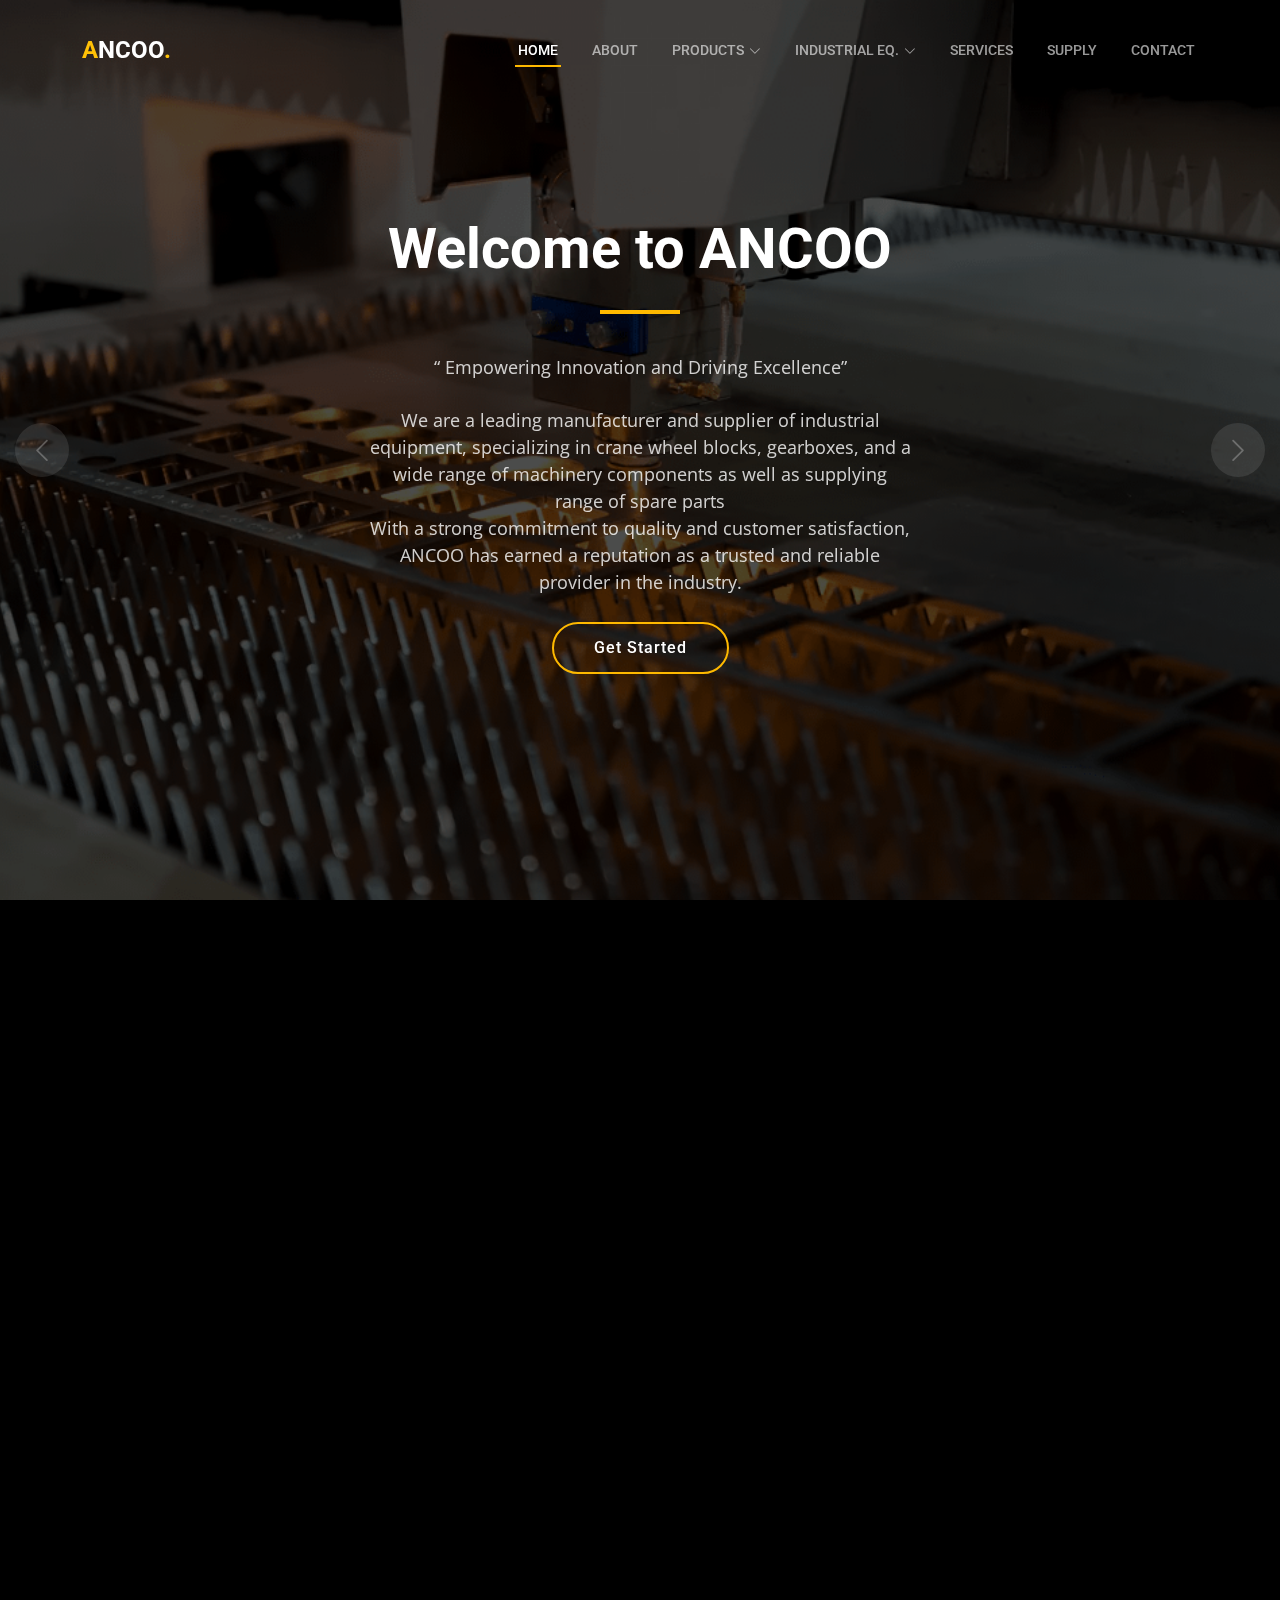
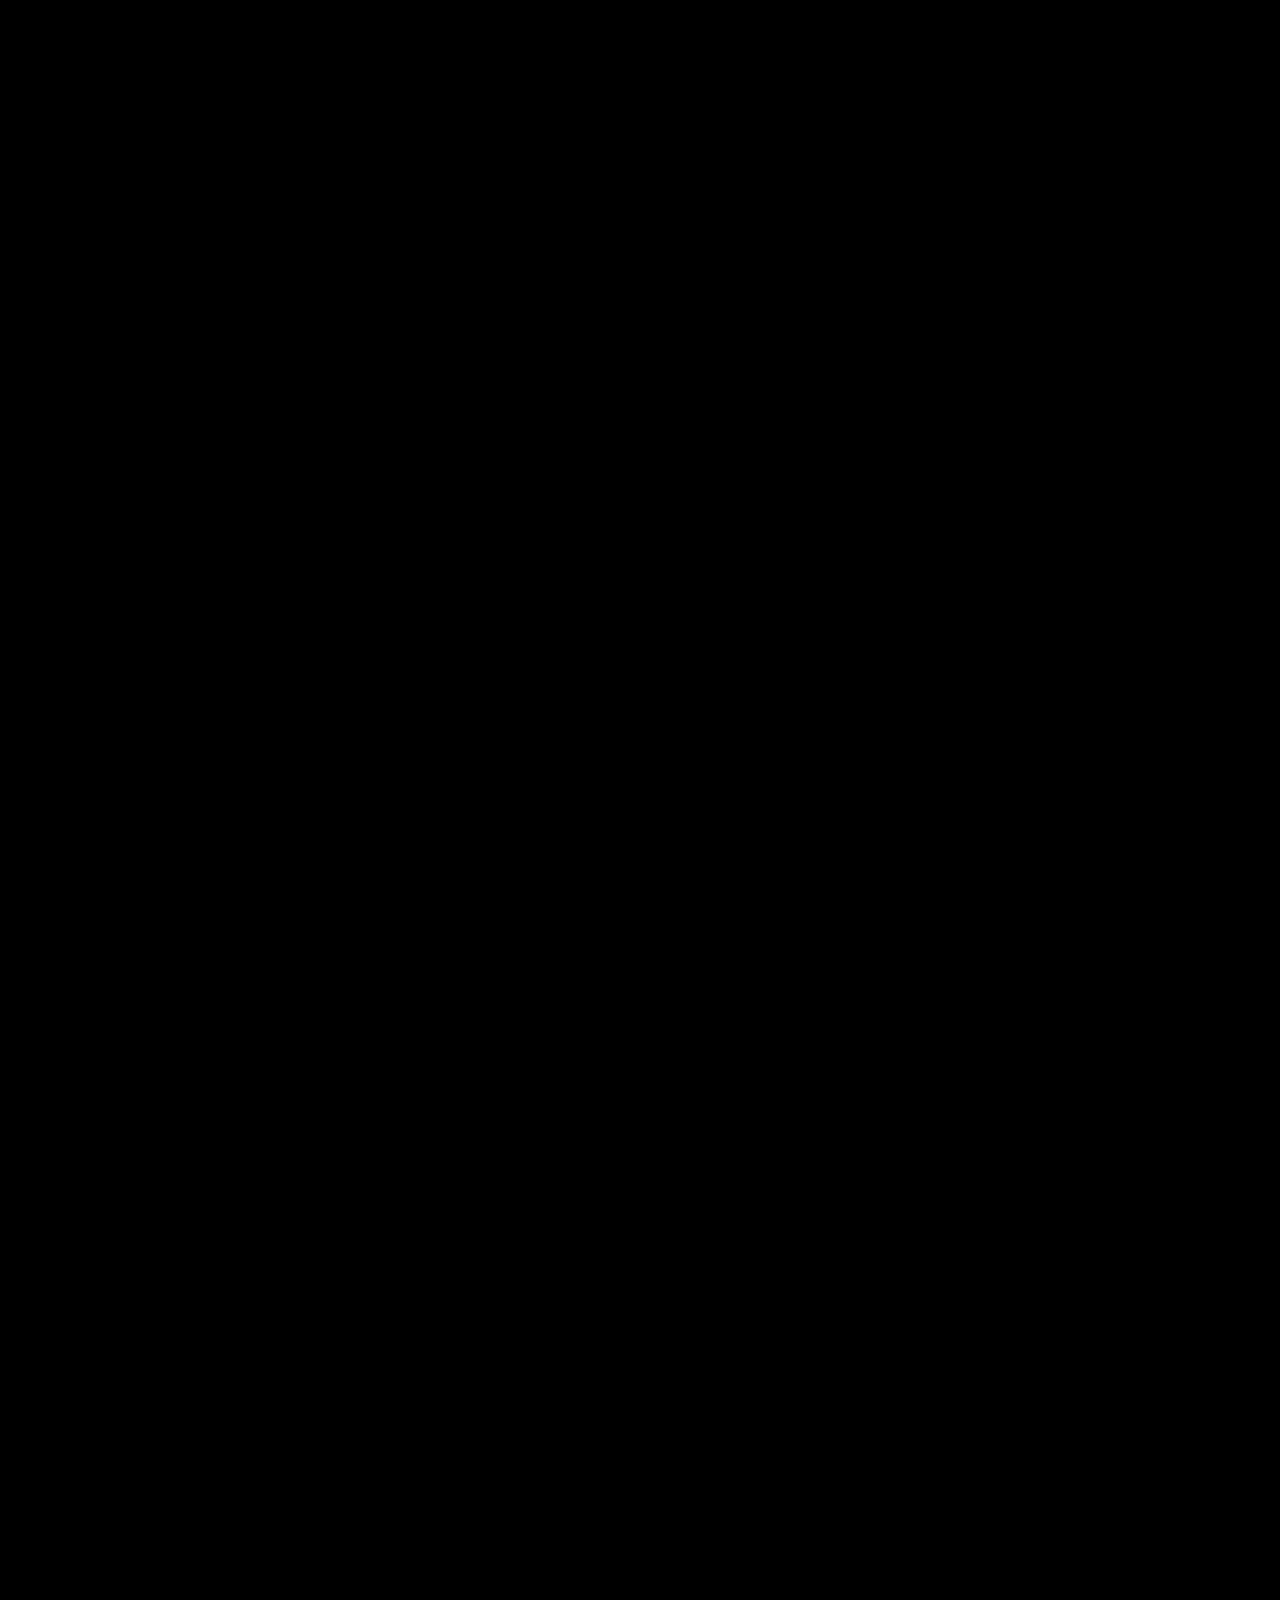
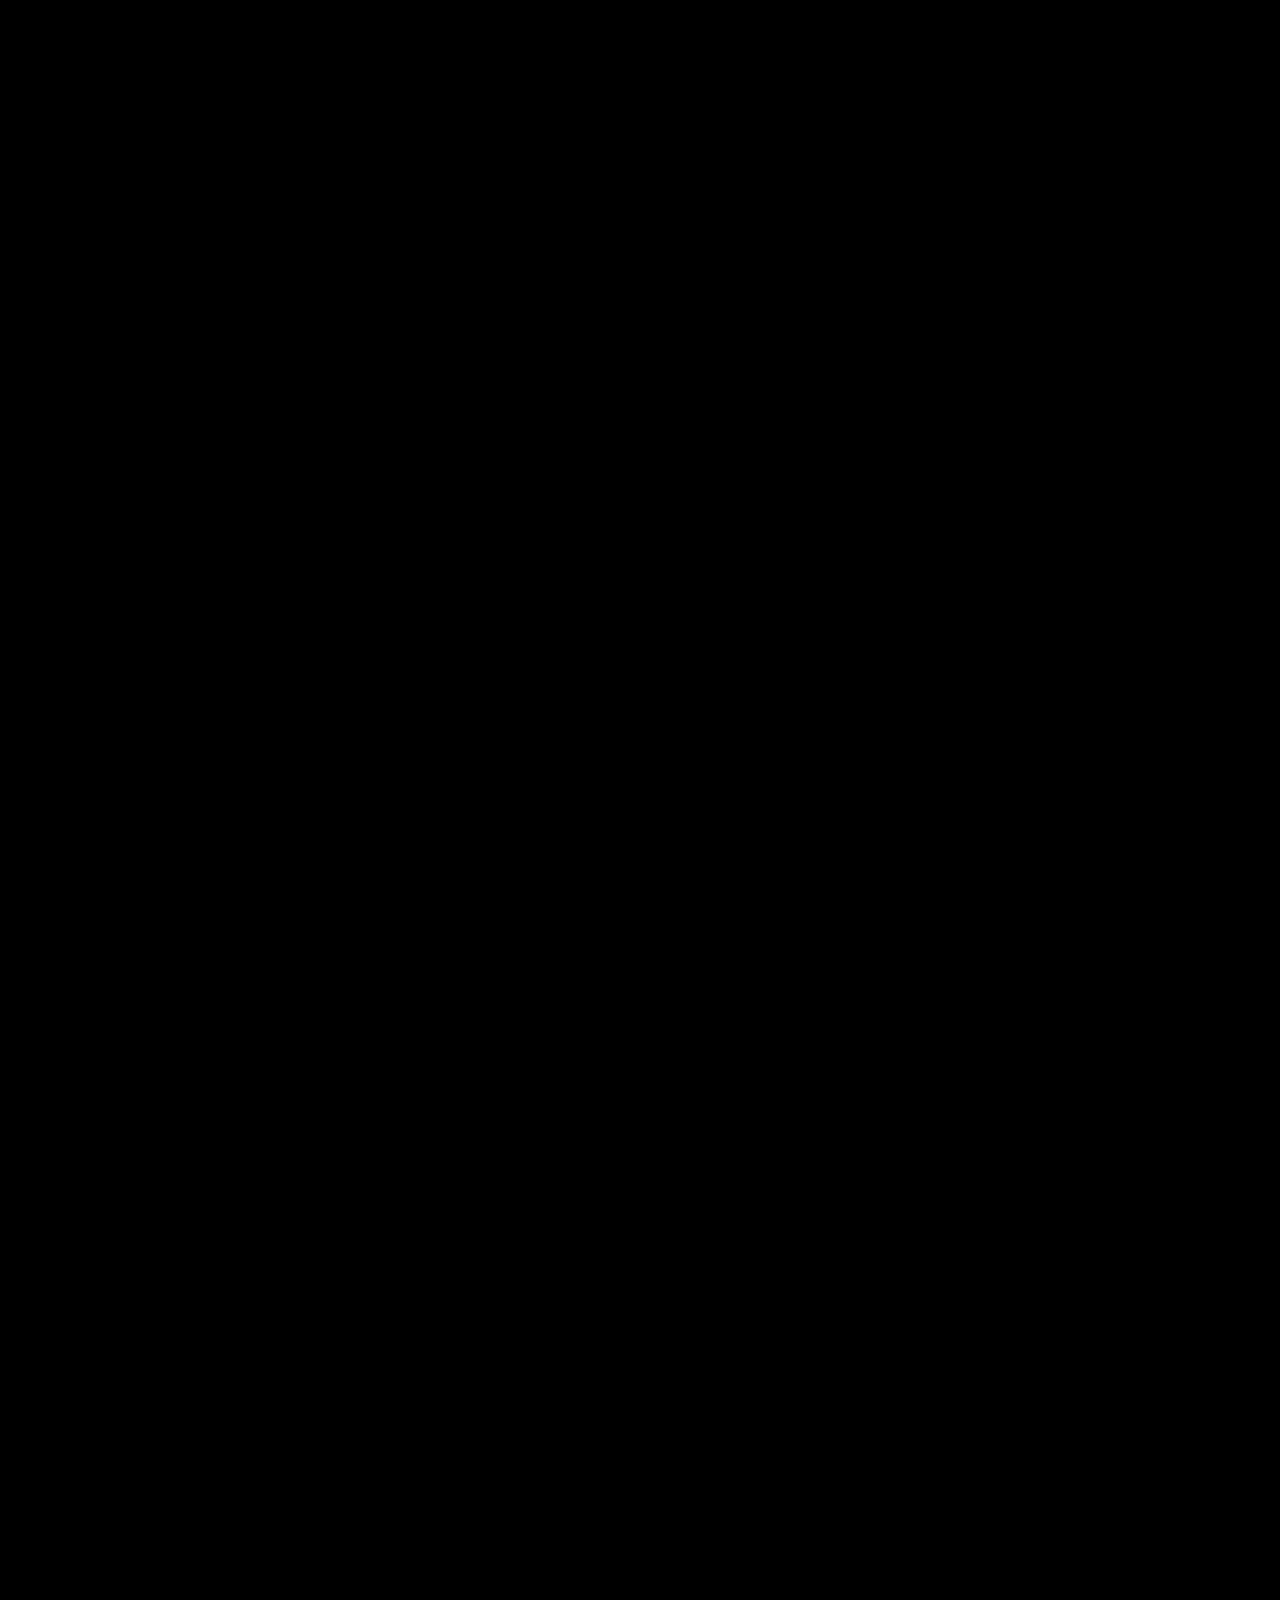
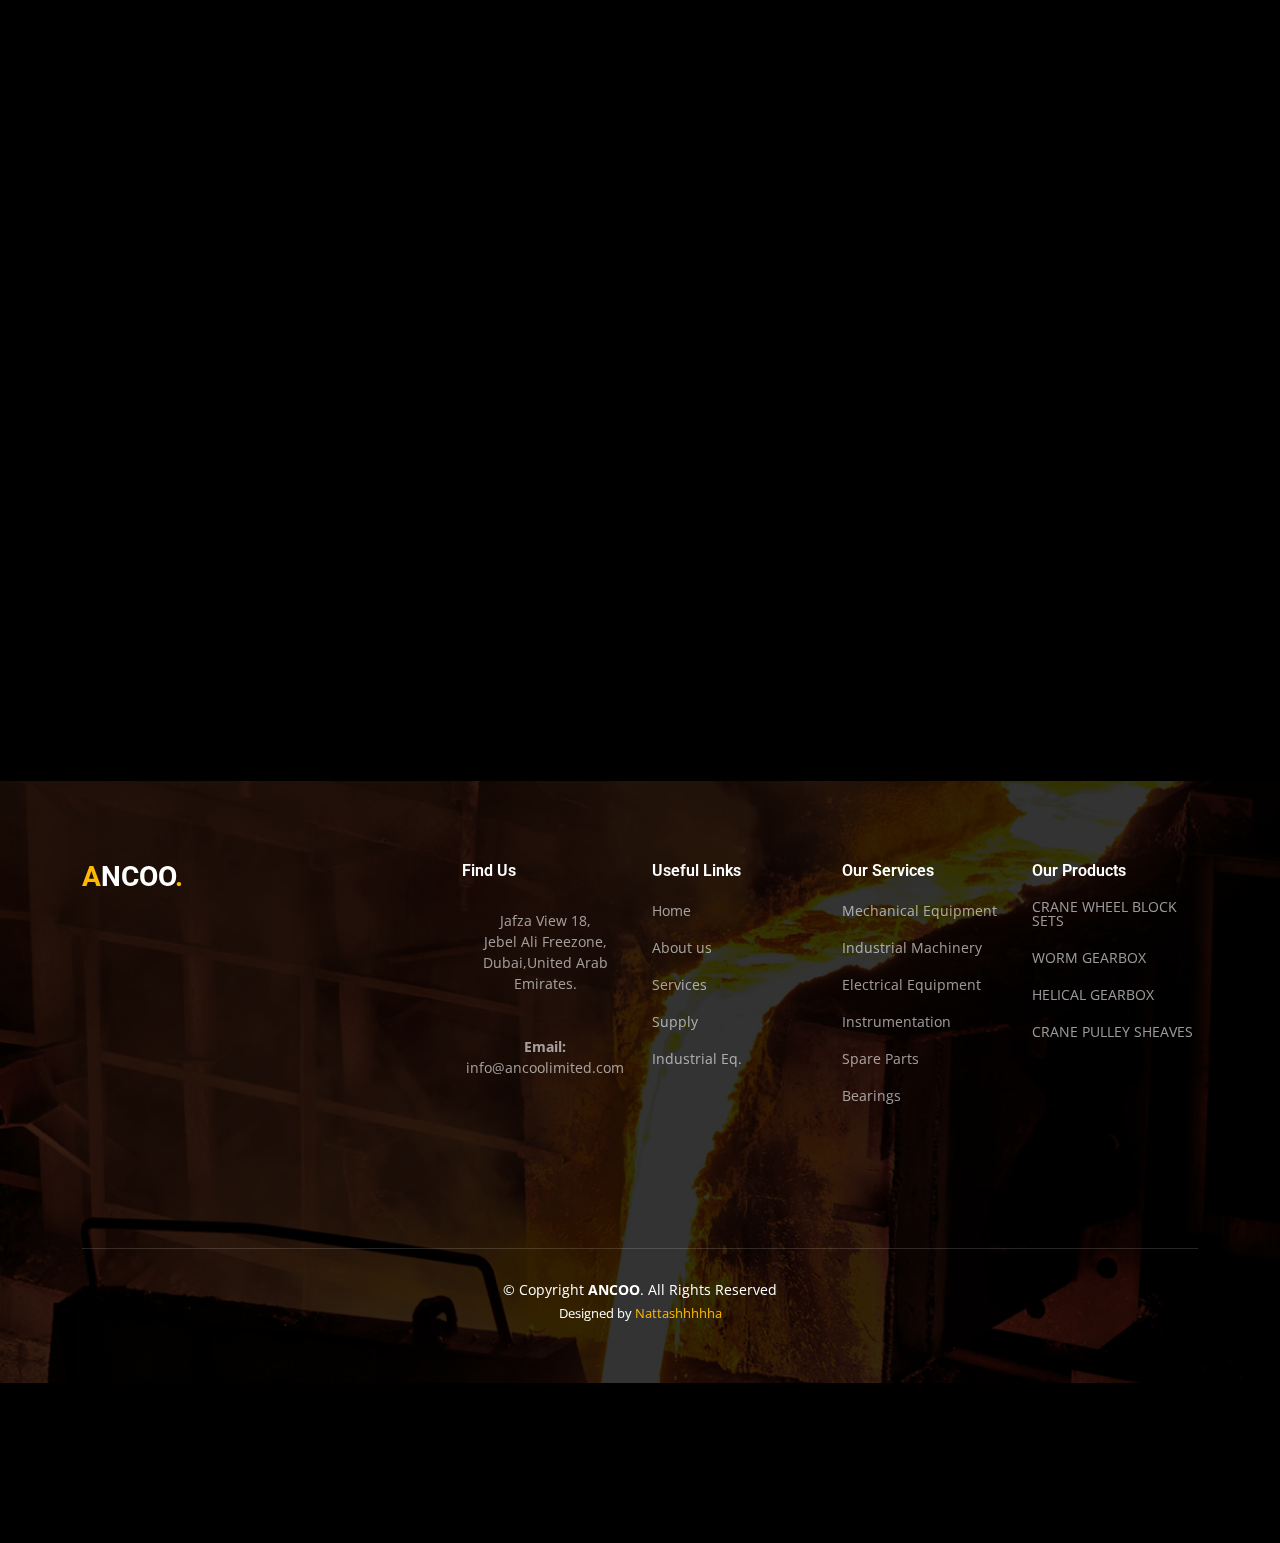
==== commit a8817bec: "forth" ====
--- a/index.html
+++ b/index.html
@@ -42,25 +42,23 @@
                 
                 <li><a href="about.html">About</a></li>
 
-                <li class="dropdown"><a href="#products" class="active"><span>Products</span> <i class="bi bi-chevron-down dropdown-indicator"></i></a>
+                <li class="dropdown"><a href="#products"><span>Products</span> <i class="bi bi-chevron-down dropdown-indicator"></i></a>
                   <ul>
                     <li><a href="/product.html">Crane Wheel Block Sets</a></li>
-                    <li class="dropdown"><a href="/product.html"><span>Gear Box</span> <i class="bi bi-chevron-down dropdown-indicator"></i></a>
-                      <ul>
+                    <li><a href="/product.html"><span>Crane Pulley Sheaves</span></a></li>
                         <li><a href="/product.html">Worm GearBox</a></li>
                         <li><a href="/product.html">Helical GearBox</a></li>
-                      </ul>
                     </li>
                   </ul>
                 </li>
                 <li class="dropdown"><a href="#industrial"><span>Industrial Eq.</span> <i class="bi bi-chevron-down dropdown-indicator"></i></a>
                   <ul>
-                    <li><a href="#industrial">Oxygen Valve Stand</a></li>
-                    <li><a href="#industrial">CH4 Valve Stand</a></li>
-                    <li><a href="#industrial">Carbon Injection</a></li>
-                    <li><a href="#industrial">Fume Dedusting Unit</a></li>
-                    <li><a href="#industrial">Casting Parts</a></li>
-                    <li><a href="#industrial">Stainless Steel Parts</a></li>
+                    <li><a href="/index.html#industrial">Oxygen Valve Stand</a></li>
+                    <li><a href="/index.html#industrial">CH4 Valve Stand</a></li>
+                    <li><a href="/index.html#industrial">Carbon Injection</a></li>
+                    <li><a href="/index.html#industrial">Fume Dedusting Unit</a></li>
+                    <li><a href="/index.html#industrial">Casting Parts</a></li>
+                    <li><a href="/index.html#industrial">Stainless Steel Parts</a></li>
                   </ul>
                 </li>
               
@@ -172,9 +170,8 @@
        <section id="products" class="products section-bg">
         <div class="product-exp">
         <div class="container" data-aos="fade-up">
-  
           <div class="section-header">
-            <h2 class="text-white" >Products</h2>
+            <h2 class="text-white">Products</h2>
           </div>
           <div class="row text-white" onclick="NewTab()">
             <div class="left-grid col-sm-12 col-lg-5"><h1>
@@ -184,23 +181,21 @@
             <div class="right-grid col-sm-12 col-lg-7">
                 <div class="card-column column-0">
                   <div class="card">
-                    <img src="/assets/img/products/crane wheel block set.png" />
+                    <img src="/assets/img/products/crane wheel block set.png"/>
                     <h1>Crane Wheel Block Sets</h1>
                     <p class="border-top border-warning m-4">Click on me to find out More!</p>
                   </div>
                   <div class="card">
-                    <img src="/assets/img/products/gearBox.png" />
-                    <h1>GearBox<pre> </pre></h1>
+                    <img src="/assets/img/products/crane-sheave.png" />
+                    <h1>Crane Pulley Sheaves<pre> </pre></h1>
                     <p class="border-top border-warning m-4">Click on me to find out More!</p>
-    
                   </div>
                 </div>
                 <div class="card-column column-1">
-                  <div class="card ">
+                  <div class="card">
                     <img src="/assets/img/products/worm-removebg-preview.png"/>
                     <h1>Worm GearBox</h1>
                     <p class="border-top border-warning m-4">Click on me to find out More!</p>
-    
                   </div>
                   <div class="card">
                     <img src="/assets/img/products/helcal.png" />
@@ -208,17 +203,9 @@
                     <p class="border-top border-warning m-4">Click on me to find out More!</p>
                   </div>
                 </div>
-              <div id="cover" class="cover"></div>
-              <div id="open-content" class="open-content">
-               <a href="#" id="close-content" class="close-content"><span class="x-1"></span><span class="x-2"></span></a>
-              <img id="open-content-image" src="" />
-              <div class="text" id="open-content-text">
-              </div>
-              </div>
-            </div>
-          </div>
-          </div>
-
+            </div>
+          </div>
+          </div>
         <section>
             <!-- End products Section -->
 
@@ -465,6 +452,7 @@
               <li><a href="/product.html">CRANE WHEEL BLOCK SETS</a></li>
               <li><a href="/product.html">WORM GEARBOX</a></li>
               <li><a href="/product.html">HELICAL GEARBOX</a></li>
+              <li><a href="/product.html">CRANE PULLEY SHEAVES</a></li>
             </ul>
           </div><!-- End footer links column-->
         </div>
@@ -488,13 +476,6 @@
   <a href="#" class="scroll-top d-flex align-items-center justify-content-center"><i class="bi bi-arrow-up-short"></i></a>
 
   <div id="preloader"></div>
-
-
-
-
-
-
-
 
 <!--JavaScript Files -->
 <script src="https://cdn.jsdelivr.net/npm/bootstrap@5.3.2/dist/js/bootstrap.bundle.min.js" integrity="sha384-C6RzsynM9kWDrMNeT87bh95OGNyZPhcTNXj1NW7RuBCsyN/o0jlpcV8Qyq46cDfL" crossorigin="anonymous"></script>
@@ -510,5 +491,6 @@
 <script src="/assets/js/main.js"></script>
 <script src="/assets/js/bootstrap.bundle.js.map"></script>
 <script src="/assets/js/bootstrap.min.js.map"></script>
+<script src="https://ajax.googleapis.com/ajax/libs/jquery/3.7.1/jquery.min.js"></script>
 </body>
 </html>--- a/assets/css/style.css
+++ b/assets/css/style.css
@@ -872,8 +872,7 @@
     padding-top: 10px;
   }
   
-  
-  
+
   
     .column-1 {
       padding-top: 100px;
@@ -925,65 +924,7 @@
     position: absolute;
   }
   
-  /* The cover (expanding background) */
-  .cover {
-    position: fixed;
-    background: #242424;
-    z-index: 100;
-    transform-origin: 50% 50%;
-  }
-  
-  /* The open page content */
-  .open-content {
-    width: 100%;
-    z-index: 110;
-    position: absolute;
-    opacity: 0;
-    pointer-events: none;
-  }
-  
-  .open-content img {
-    position: relative;
-    width: 90%;
-    margin-left: 3%;
-    margin-top: 20px;
-    z-index: 5;
-  }
-  
-  .open-content .text {
-    background: #fff;
-    margin-top: -56%;
-    padding: 60% 5% 5% 5%;
-    width: 80%;
-    margin-left: 5%;
-    margin-bottom: 5%;
-  }
-  
-  .open-content .text h1,
-  .open-content .text p {
-    max-width: 700px;
-    margin-left: auto;
-    margin-right: auto;
-  }
-  
-  .close-content {
-    display: block;
-    position: absolute;
-    right: 12px;
-    top: 12px;
-    width: 30px;
-    height: 30px;
-  }
-  
-  .close-content span {
-    background: #222;
-    width: 30px;
-    height: 6px;
-    display: block;
-    position: absolute;
-    top: 14px;
-  }
-  
+ 
   .x-1 {
     transform: rotate(45deg);
   }
@@ -1013,42 +954,6 @@
     transition: opacity 200ms linear 120ms, transform 200ms ease-in 120ms;
   }
   
-  /* Clicked card */
-  .card.clicked img {
-    transform: translate3d(0px, -40px, 0px);
-    opacity: 0;
-  }
-  
-  .card.clicked .border {
-    opacity: 0;
-    transform: scale(1.3);
-  }
-  
-  .card.out,
-  .card.out img {
-    transform: translate3d(0px, -40px, 0px);
-    opacity: 0;
-  }
-  
-  .card.out h1,
-  .card.clicked h1 {
-    transform: translate3d(20%, -40px, 0px);
-    opacity: 0;
-  }
-  
-  .cover {
-    transition: transform 300ms ease-in-out;
-  }
-  
-  .open-content {
-    transition: opacity 200ms linear 0ms;
-  }
-  
-  .open-content.open {
-    opacity: 1;
-    pointer-events: all;
-    transition-delay: 1000ms;
-  }
   
   /* 
   ** Media Queries
@@ -1062,13 +967,18 @@
       overflow: hidden;
     }
     .card h1{
-      font-size: 17px;
-      margin-left: 200px;
+      font-size: 20px;
+      padding-right: 10px;
+      margin-left: 60px;
     }
     .card{
     max-width: 100%;
     max-height: 250px;
     }
+   .card img{
+    height: 70%;
+    width: 50%;
+   }
     .right-grid{
       max-width: 100%;
       padding-left: 0; 
@@ -1081,10 +991,6 @@
       margin-left: 2px;
       transform: translate(0);
       
-    }
-  
-    .open-content img {
-      margin-top: 40px;
     }
   }
   .left-grid{
@@ -1883,12 +1789,8 @@
   }
 
 
-  @media (max-width: 600px) {
-    
-    .card_pro {
-     
-    }
-    
+  @media (max-width: 1200px) {
+ 
   }
   /*--------------------------------------------------------------
   #services detail Section
